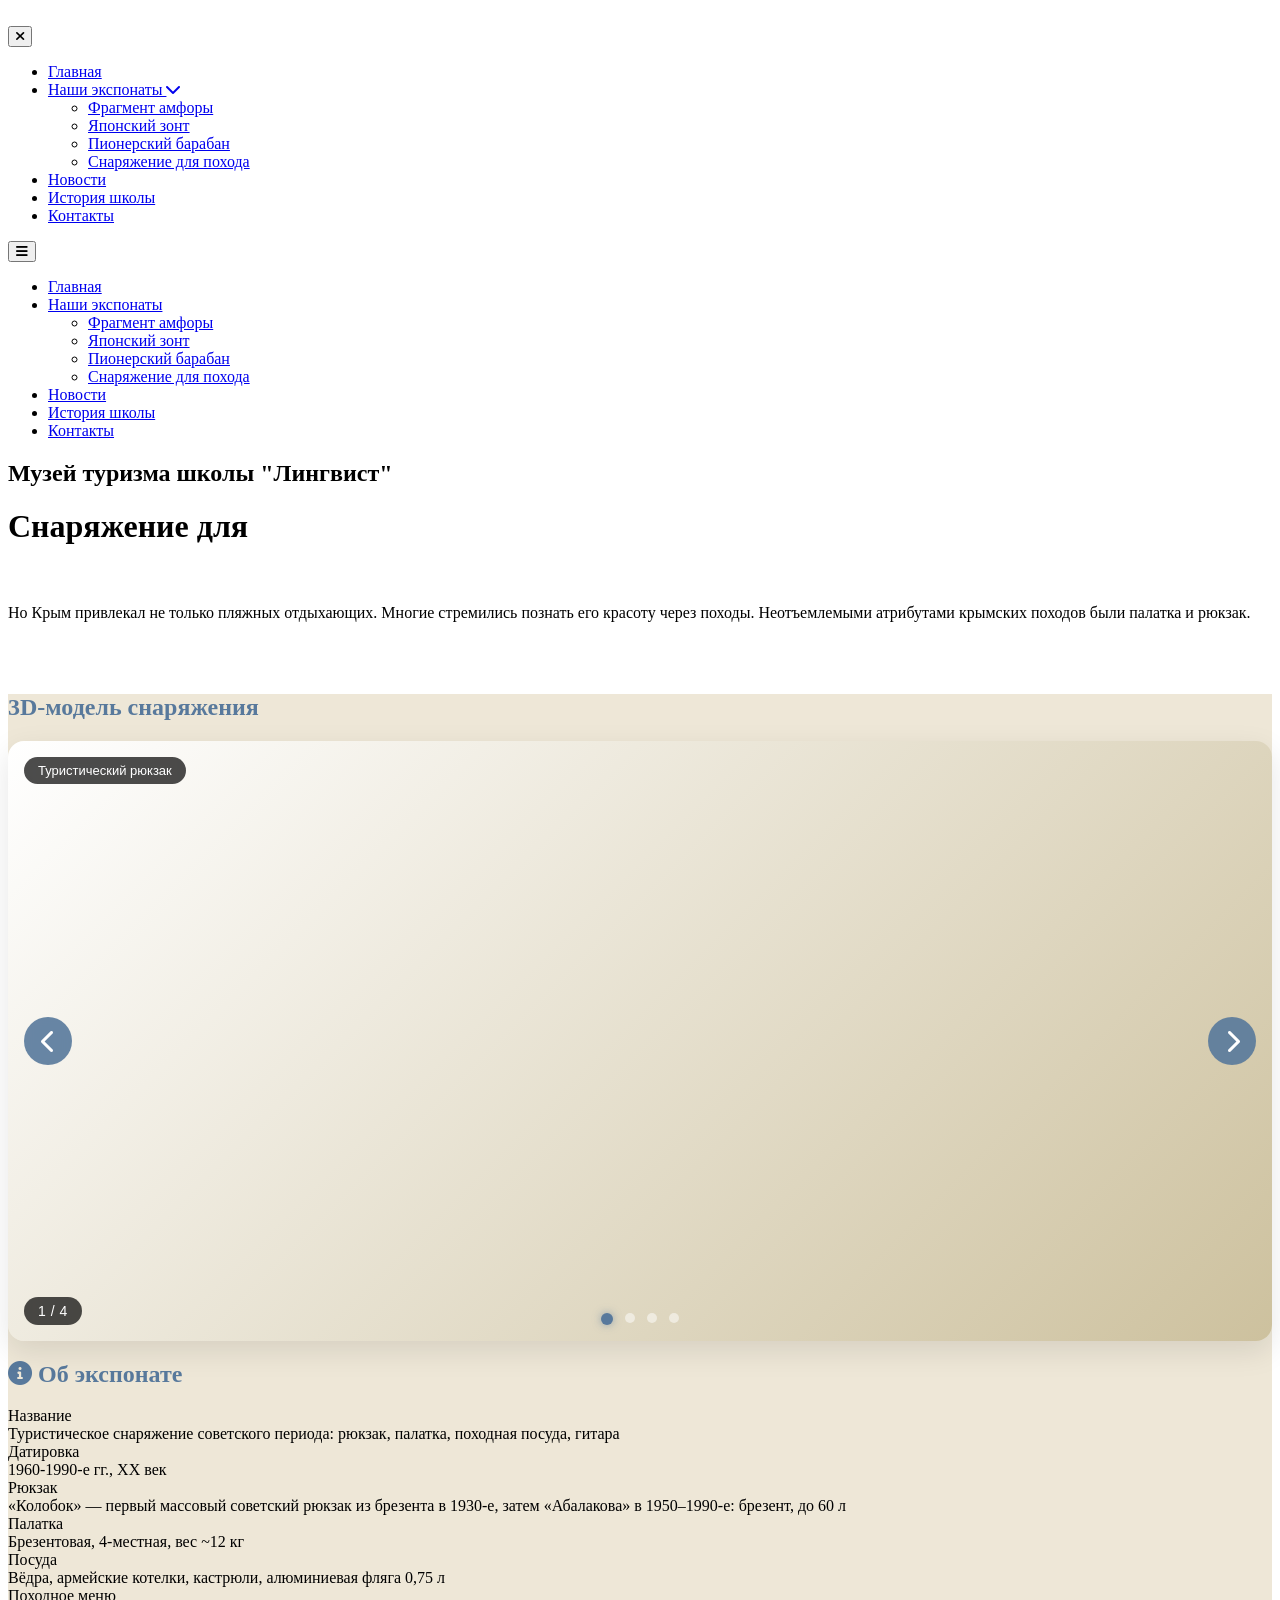
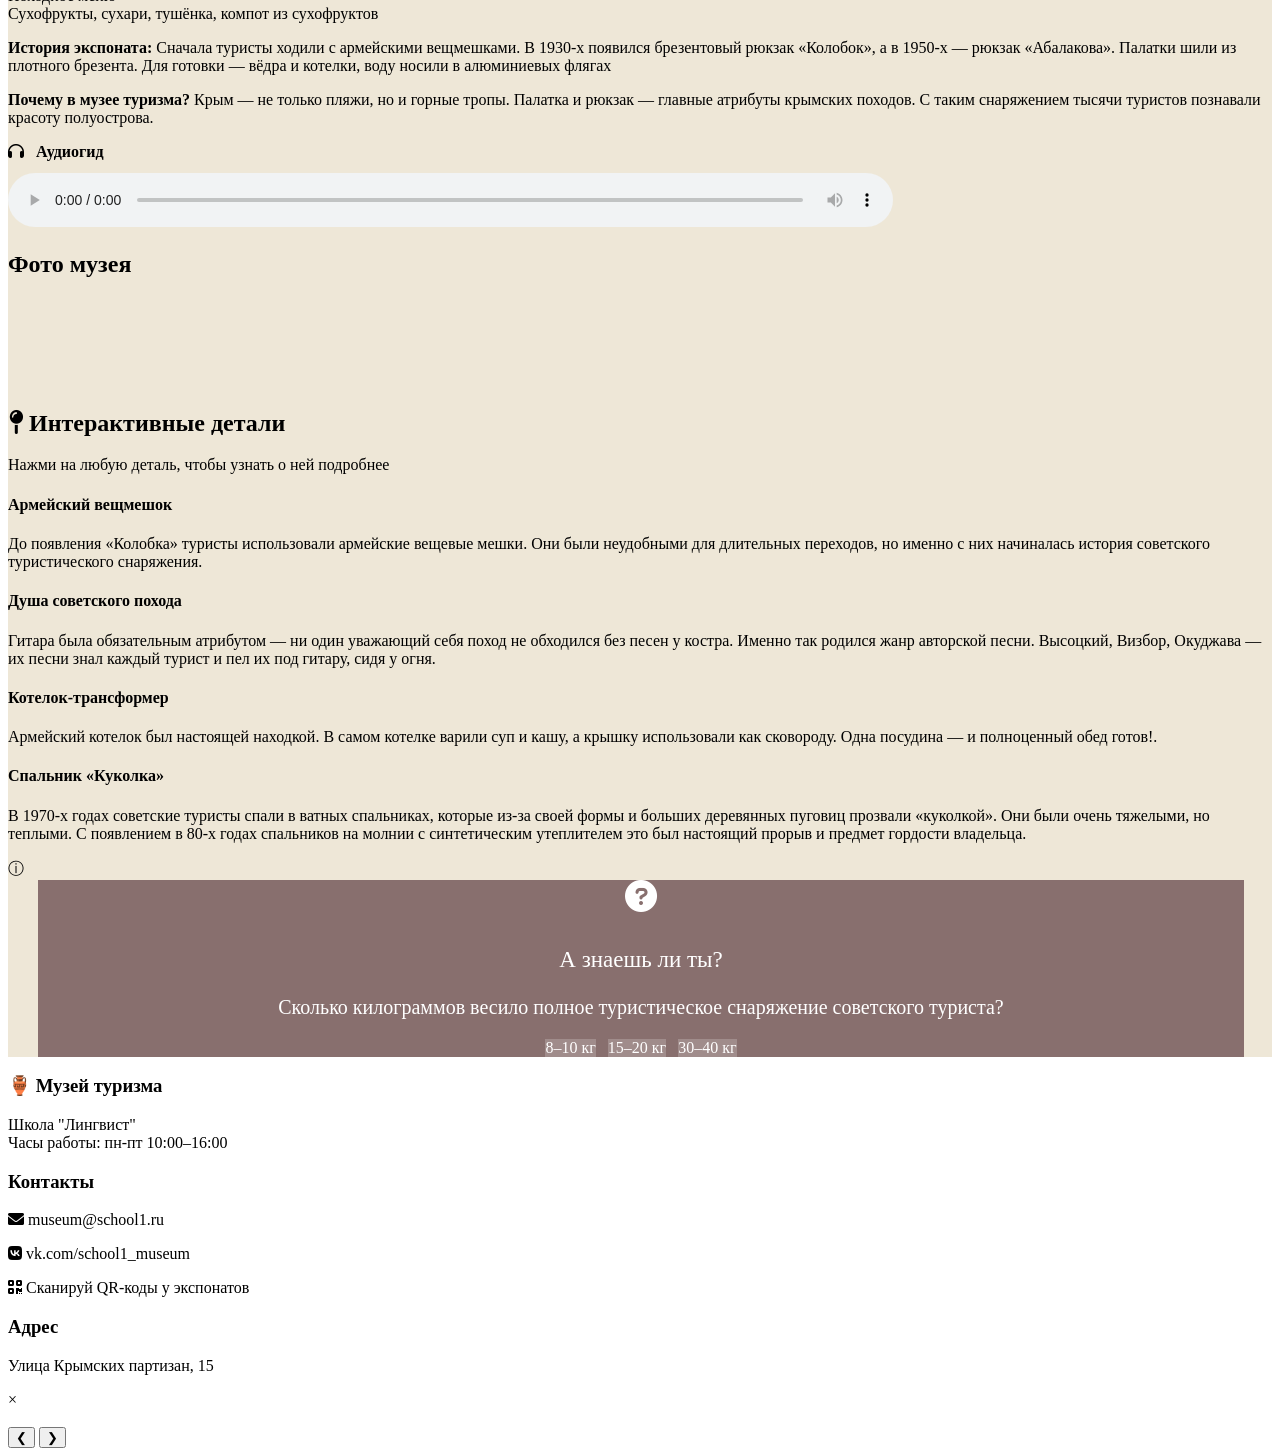
==== backpack.html @ 3758c758 "Add files via upload" ====
<!DOCTYPE html>
<html lang="ru">
<head>
    <script type="importmap">
        {
            "imports": {
                "@google/model-viewer": "https://unpkg.com/@google/model-viewer@latest/dist/model-viewer.js"
            }
        }
    </script>
    <script type="module" src="https://unpkg.com/@google/model-viewer@latest/dist/model-viewer.min.js"></script>
    <meta charset="UTF-8">
    <meta name="viewport" content="width=device-width, initial-scale=1.0">
    <title>Музей туризма</title>
    <!-- Font Awesome для иконок -->
    <link rel="stylesheet" href="https://cdnjs.cloudflare.com/ajax/libs/font-awesome/6.0.0-beta3/css/all.min.css">
    <link rel="stylesheet" href="/css/main.css">
    <link rel="stylesheet" href="/css/navigation.css">
    <link rel="stylesheet" href="/css/hotspot.css">
           <link rel="stylesheet" href="/css/adaptation.css">

    
    <style>
        /* Дополнительные стили для элегантного переключения моделей */
            .model_3D_1 {
                position: relative;
                width: 100vw;        /* вся ширина окна браузера */
                max-width: 100%;     /* не выходит за пределы родителя */
                height: 600px;
                margin-left: calc(-50vw + 50%);  /* центрирование на всю ширину */
                margin-right: calc(-50vw + 50%);
                border-radius: 0;    /* убираем скругление для полной ширины */
                overflow: hidden;
                color:#eee7d7;
                justify-content: center;  /* центрирование по горизонтали */
                align-items: center;  
                box-shadow: 0 10px 30px rgba(0,0,0,0.1);
                background: linear-gradient(135deg, #fff 0%, #cdc19e 100%);
                margin-left: 0;
                border-radius: 16px;
            }

            model-viewer {
                width: 100%;
                height: 100%;
                transition: opacity 0.5s cubic-bezier(0.4, 0, 0.2, 1), transform 0.5s cubic-bezier(0.4, 0, 0.2, 1);
            }

            model-viewer.fade-out {
            opacity: 0;
            transform: scale(0.95);
        }

        /* Кнопки навигации */
        .nav-btn {
            position: absolute;
            top: 50%;
            transform: translateY(-50%);
            width: 48px;
            height: 48px;
            background: rgba(88, 121, 156, 0.9);
            color: white;
            border: none;
            border-radius: 50%;
            cursor: pointer;
            font-size: 24px;
            transition: all 0.3s cubic-bezier(0.4, 0, 0.2, 1);
            z-index: 20;
            backdrop-filter: blur(4px);
            display: flex;
            align-items: center;
            justify-content: center;
        }

        .nav-btn:hover {
            background: #58799c;
            transform: translateY(-50%) scale(1.1);
            box-shadow: 0 4px 15px rgba(0,0,0,0.2);
        }

        .nav-btn:active {
            transform: translateY(-50%) scale(0.95);
        }

        .prev-btn {
            left: 16px;
        }

        .next-btn {
            right: 16px;
        }

        /* Счетчик моделей */
        .model-counter {
            position: absolute;
            bottom: 16px;
            left: 16px;
            background: rgba(0,0,0,0.7);
            backdrop-filter: blur(8px);
            color: white;
            padding: 6px 14px;
            border-radius: 20px;
            font-size: 14px;
            font-family: 'Segoe UI', sans-serif;
            z-index: 20;
            font-weight: 500;
            letter-spacing: 0.5px;
        }

        /* Индикаторы (точки) */
        .model-dots {
            position: absolute;
            bottom: 16px;
            left: 50%;
            transform: translateX(-50%);
            display: flex;
            gap: 12px;
            z-index: 20;
        }

        .dot {
            width: 10px;
            height: 10px;
            border-radius: 50%;
            background: rgba(255,255,255,0.5);
            cursor: pointer;
            transition: all 0.3s cubic-bezier(0.4, 0, 0.2, 1);
        }

        .dot:hover {
            background: rgba(255,255,255,0.8);
            transform: scale(1.2);
        }

        .dot.active {
            background: #58799c;
            width: 12px;
            height: 12px;
            box-shadow: 0 0 8px rgba(88,121,156,0.6);
        }

        /* Название текущей модели */
        .model-name {
            position: absolute;
            top: 16px;
            left: 16px;
            background: rgba(0,0,0,0.7);
            backdrop-filter: blur(8px);
            color: white;
            padding: 6px 14px;
            border-radius: 20px;
            font-size: 13px;
            z-index: 20;
            font-weight: 500;
            font-family: 'Segoe UI', sans-serif;
        }

        /* Анимация пульсации для активной точки */
        @keyframes pulse {
            0%, 100% { opacity: 1; }
            50% { opacity: 0.5; }
        }

        /* Стиль для загрузки модели */
        model-viewer::part(default-progress-bar) {
            background: linear-gradient(90deg, #58799c, #8ba9c9);
            height: 3px;
        }

        /* Адаптивность */
        @media (max-width: 768px) {
            .nav-btn {
                width: 40px;
                height: 40px;
                font-size: 20px;
            }
            
            .model-counter {
                font-size: 11px;
                padding: 4px 10px;
            }
            
            .dot {
                width: 8px;
                height: 8px;
            }
            
            .dot.active {
                width: 10px;
                height: 10px;
            }
        }
    </style>
</head>
<body>
    <!-- Оверлей для затемнения фона -->
    <div class="menu-overlay" id="menuOverlay"></div>

    <!-- Боковое меню -->
    <div class="mobile-menu" id="mobileMenu">
        <div class="mobile-menu-header">
            <div class="mobile-menu-logo">
                <img src="img/logo3.png" alt="">
            </div>
            <button class="mobile-menu-close" id="closeMenuBtn">
                <i class="fas fa-times"></i>
            </button>
        </div>
        <nav class="mobile-nav">
            <ul>
                <li><a href="#">Главная</a></li>
                <li class="active">
                    <a href="#" class="has-dropdown">Наши экспонаты <i class="fas fa-chevron-down"></i></a>
                    <ul class="mobile-dropdown">
                        <li><a href="amphora.html">Фрагмент амфоры</a></li>
                        <li><a href="umbrella.html">Японский зонт</a></li>
                        <li><a href="drum.html">Пионерский барабан</a></li>
                        <li><a href="#1">Снаряжение для похода</a></li>
                    </ul>
                </li>
                <li><a href="#">Новости</a></li>
                <li><a href="#">История школы</a></li>
                <li class="btn"><a href="#">Контакты</a></li>
            </ul>
        </nav>
    </div>

    <div class="wrapper">
        <header class="container">
            <button class="mobile-menu-btn" id="menuBtn">
                <i class="fas fa-bars"></i>
            </button>
            <span class="logo">
                <img src="img/logo3.png" alt="">
            </span>
            <nav>
                <ul>
                    <li><a href="#">Главная</a></li>
                    <li class="active"><a href="#">Наши экспонаты</a>
                        <ul class="dropdown">
                            <li><a href="main.html">Фрагмент амфоры</a></li>
                            <li><a href="umbrella.html">Японский зонт</a></li>
                            <li><a href="drum.html">Пионерский барабан</a></li>
                            <li><a href="#1">Снаряжение для похода</a></li>
                        </ul>
                    </li>
                    <li><a href="#">Новости</a></li>
                    <li><a href="#">История школы</a></li>
                    <li class="btn"><a href="#">Контакты</a></li>
                </ul>
            </nav>
        </header>
        
        <div class="hero">
            <div class="hero--info">
                <h2>Музей туризма школы "Лингвист"</h2>
                <h1>
                    <span class="backpack_title">Снаряжение для</span>
                    <span style="display: block; margin-left: -200px;">похода</span>
                </h1>
                <p>Но Крым привлекал не только пляжных отдыхающих. Многие стремились познать его красоту через походы. Неотъемлемыми атрибутами крымских походов были палатка и рюкзак.</p>
            </div>
            <img src="img/backpack.jpg" alt="" class="backpack">
                <div class="image-wrapper2">
                    <img src="img/backpack.jpg" alt="" class="backpack1">
                </div>
        </div>

        <section class="description" style="background-color: #eee7d7;">
            <div class="container">
                <h2 style="color: #58799c;"><a>3D-модель снаряжения</a></h2>
                
                <!-- ДВЕ КОЛОНКИ РЯДОМ -->
                <div class="model-and-info">
                    <!-- Левая колонка: 3D модель с переключением -->
                    <div class="model_3D_1">
                        <!-- Название текущей модели -->
                        <div class="model-name" id="modelName">
                             Туристический рюкзак
                        </div>
                        
                        <!-- Кнопки навигации -->
                        <button class="nav-btn prev-btn" id="prevBtn">
                            <i class="fas fa-chevron-left"></i>
                        </button>
                        <button class="nav-btn next-btn" id="nextBtn">
                            <i class="fas fa-chevron-right"></i>
                        </button>
                        
                        <!-- Счетчик моделей -->
                        <div class="model-counter">
                            <span id="currentModel">1</span> / <span id="totalModels">3</span>
                        </div>
                        
                        <!-- Индикаторы (точки) -->
                        <div class="model-dots" id="modelDots"></div>
                        
                        <!-- 3D Viewer -->
                        <model-viewer 
                            id="model-viewer"
                            src="3d-models/backpack.glb"
                            auto-rotate
                            auto-rotate-delay="0"
                            rotation-per-second="15deg"
                            camera-controls
                            touch-action="pan-y"
                            interaction-prompt="auto"
                            exposure="1"
                            shadow-intensity="0.5">
                            <div class="progress-bar hide" slot="progress-bar">
                                <div class="update-bar"></div>
                            </div>
                        </model-viewer>
                    </div>
                    
                        <div class="right-column_backpack">
                        <h2 style="color: #58799c;"><a><i class="fas fa-info-circle"></i>  Об экспонате</a></h2>
                        <div class="info-card">
                            <div class="info-row">
                                <div class="info-label">Название</div>
                                <div class="info-value">Туристическое снаряжение советского периода: рюкзак, палатка, походная посуда, гитара</div>
                            </div>
                            <div class="info-row">
                                <div class="info-label">Датировка</div>
                                <div class="info-value">1960-1990-е гг., XX век</div>
                            </div>
                            <div class="info-row">
                                <div class="info-label">Рюкзак</div>
                                <div class="info-value">«Колобок» — первый массовый советский рюкзак из брезента в 1930-е, затем «Абалакова» в 1950–1990-е: брезент, до 60 л</div>
                            </div>
                            <div class="info-row">
                                <div class="info-label">Палатка</div>
                                <div class="info-value">Брезентовая, 4-местная, вес ~12 кг</div>
                            </div>
                            <div class="info-row">
                                <div class="info-label">Посуда</div>
                                <div class="info-value">Вёдра, армейские котелки, кастрюли, алюминиевая фляга 0,75 л</div>
                            </div>
                            <div class="info-row">
                                <div class="info-label">Походное меню</div>
                                <div class="info-value">Сухофрукты, сухари, тушёнка, компот из сухофруктов</div>
                            </div>
                            <div class="description-text">
                                <p><strong>История экспоната:</strong> Сначала туристы ходили с армейскими вещмешками. В 1930-х появился брезентовый рюкзак «Колобок», а в 1950-х — рюкзак «Абалакова». Палатки шили из плотного брезента. Для готовки — вёдра и котелки, воду носили в алюминиевых флягах</p>
                                <p style="margin-top: 12px;"><strong>Почему в музее туризма?</strong> Крым — не только пляжи, но и горные тропы. Палатка и рюкзак — главные атрибуты крымских походов. С таким снаряжением тысячи туристов познавали красоту полуострова.</p>
                            </div>
                            <div class="audio-player">
                                <div style="margin-bottom: 12px;">
                                    <i class="fas fa-headphones" style="margin-right: 8px;"></i>
                                    <strong>Аудиогид</strong>
                                </div>
                                <audio controls style="width: 70%;">
                                    <source src="audio/backpack.mp3" type="audio/mpeg">
                                </audio>
                            </div>
                        </div>
                    </div>
                </div>

                <!-- Блок фотографий внизу -->
                <div class="photos">
                    <h2>Фото музея</h2>
                    <div class="exhibits-grid">
                        <div class="exhibit-card">
                            <img src="img/backpack1.jpg" alt="">
                            <h3></h3>
                            <p></p>
                        </div>
                        <div class="exhibit-card">
                            <img src="img/backpack2.jpg" alt="">
                            <h3></h3>
                            <p></p>
                        </div>
                        <div class="exhibit-card">
                            <img src="img/backpack3.jpg" alt="">
                            <h3></h3>
                            <p></p>
                        </div>
                    </div>
                </div>
            </div>

            <div class="hotspots"> 
                <h2> <a><i class="fas fa-map-pin"></i>  Интерактивные детали</a></h2>
            </div>
            <div class="hotspots-section">
                <p>Нажми на любую деталь, чтобы узнать о ней подробнее</p>
                <div class="hotspots-grid" id="hotspotsGrid">
                    <div class="hotspot-card" data-detail="body">
                        <h4>Армейский вещмешок</h4>
                        <p>До появления «Колобка» туристы использовали армейские вещевые мешки. Они были неудобными для длительных переходов, но именно с них начиналась история советского туристического снаряжения.</p>
                    </div>
                    <div class="hotspot-card" data-detail="handles">
                        <h4>Душа советского похода</h4>
                        <p>Гитара была обязательным атрибутом — ни один уважающий себя поход не обходился без песен у костра. Именно так родился жанр авторской песни. Высоцкий, Визбор, Окуджава — их песни знал каждый турист и пел их под гитару, сидя у огня.</p>
                    </div>
                    <div class="hotspot-card" data-detail="neck">
                        <h4>Котелок-трансформер</h4>
                        <p>Армейский котелок был настоящей находкой. В самом котелке варили суп и кашу, а крышку использовали как сковороду. Одна посудина — и полноценный обед готов!.</p>
                    </div>
                    <div class="hotspot-card" data-detail="bottom">
                        <h4>Спальник «Куколка»</h4>
                        <p>В 1970-х годах советские туристы спали в ватных спальниках, которые из-за своей формы и больших деревянных пуговиц прозвали «куколкой». Они были очень тяжелыми, но теплыми. С появлением в 80-х годах спальников на молнии с синтетическим утеплителем это был настоящий прорыв и предмет гордости владельца.</p>
                    </div>
                </div>
                <div id="hotspotDetail">
                    <span class="info-icon">ⓘ</span>
                </div>
            </div>

            <div class="info-card" style="text-align: center; background: #886F6E; color: white; margin-left: 30px; margin-right: 28px;">
                <i class="fas fa-question-circle" style="font-size: 32px; margin-bottom: 12px;"></i>
                <h3 style="color: white; font-family: 'SC Jurere'; font-size: 23px; font-weight: 100;">А знаешь ли ты?</h3>
                <p style="font-family: 'Times New Roman', Times, serif; font-size: 20px; font-weight: 100; margin-top: 8px;">Сколько килограммов весило полное туристическое снаряжение советского туриста?</p>
                <div style="display: flex; gap: 12px; justify-content: center; margin-top: 16px; flex-wrap: wrap;">
                    <span class="tag" style="background: rgba(255,255,255,0.2); cursor: pointer;" onclick="alert('Попробуй еще раз! Слишком мало для палатки, рюкзака и еды.')">8–10 кг</span>
                    <span class="tag" style="background: rgba(255,255,255,0.2); cursor: pointer;" onclick="alert('🎉 Правильно! Полная выкладка советского туриста весила 15–20 кг! Сюда входила брезентовая палатка, рюкзак «Абалакова», спальник, котелок, фляга и запас еды на несколько дней.')">15–20 кг</span>
                    <span class="tag" style="background: rgba(255,255,255,0.2); cursor: pointer;" onclick="alert('Перебор! Советские туристы не носили с собой такие тяжести.')">30–40 кг</span>
                </div>
            </div>
        </section>
    </div>
            
    <!-- Футер -->
    <footer class="footer">
        <div class="container">
            <div>
                <h3>🏺 Музей туризма</h3>
                <p>Школа "Лингвист"<br>Часы работы: пн-пт 10:00–16:00</p>
            </div>
            <div>
                <h3>Контакты</h3>
                <p><i class="fas fa-envelope"></i> museum@school1.ru</p>
                <p><i class="fab fa-vk"></i> vk.com/school1_museum</p>
                <p><i class="fas fa-qrcode"></i> Сканируй QR-коды у экспонатов</p>
            </div>
            <div>
                <h3>Адрес</h3>
                <p>Улица Крымских партизан, 15</p>
            </div>
        </div>
    </footer>

    <!-- Скрипты -->
<script>
    // ========== 3D МОДЕЛИ С ПЕРЕКЛЮЧЕНИЕМ ==========
    
    // Список моделей с информацией для каждой
    const models = [
        { 
            src: "3d-models/backpack.glb", 
            name: "Туристический рюкзак",
        },
        { 
            src: "3d-models/tent.glb", 
            name: "Палатка туристическая",
            
        },
        { 
            src: "3d-models/cauldron.glb", 
            name: "Походный котелок",
        },
        { 
            src: "3d-models/guitar.glb", 
            name: "Гитара ",
        }
    ];
    
    let currentIndex = 0;
    const modelViewer = document.getElementById('model-viewer');
    const prevModelBtn = document.getElementById('prevBtn');
    const nextModelBtn = document.getElementById('nextBtn');
    const currentModelSpan = document.getElementById('currentModel');
    const totalModelsSpan = document.getElementById('totalModels');
    const modelDots = document.getElementById('modelDots');
    const modelNameSpan = document.getElementById('modelName');
    
    // Устанавливаем общее количество моделей
    if (totalModelsSpan) {
        totalModelsSpan.textContent = models.length;
    }
    
    // Создаем индикаторы (точки)
    function createDots() {
        if (!modelDots) return;
        modelDots.innerHTML = '';
        models.forEach((model, index) => {
            const dot = document.createElement('div');
            dot.classList.add('dot');
            if (index === currentIndex) dot.classList.add('active');
            dot.addEventListener('click', () => switchToModel(index));
            modelDots.appendChild(dot);
        });
    }
    
    // Обновление информации в правой колонке
    function updateInfo(model) {
        const infoName = document.getElementById('infoName');
        const infoDate = document.getElementById('infoDate');
        const infoMaterial = document.getElementById('infoMaterial');
        const infoFeatures = document.getElementById('infoFeatures');
        const infoDonor = document.getElementById('infoDonor');
        const infoDescription = document.getElementById('infoDescription');
        
        if (infoName) infoName.innerHTML = model.infoName;
        if (infoDate) infoDate.innerHTML = model.infoDate;
        if (infoMaterial) infoMaterial.innerHTML = model.infoMaterial;
        if (infoFeatures) infoFeatures.innerHTML = model.infoFeatures;
        if (infoDonor) infoDonor.innerHTML = model.infoDonor;
        if (infoDescription) {
            infoDescription.innerHTML = `
                <p><strong>История экспоната:</strong> ${model.infoDescription}</p>
                <p style="margin-top: 12px;"><strong>Почему в музее туризма?</strong> Этот предмет — важная часть истории туризма, показывающая, как развивалась туристическая культура.</p>
            `;
        }
    }
    
    // Переключение на конкретную модель с плавной анимацией
    function switchToModel(index) {
        if (index < 0) index = 0;
        if (index >= models.length) index = models.length - 1;
        if (currentIndex === index) return;
        
        currentIndex = index;
        const model = models[currentIndex];
        
        if (modelViewer) {
            modelViewer.classList.add('fade-out');
        }
        
        setTimeout(() => {
            if (modelViewer) {
                modelViewer.src = model.src;
            }
            if (modelNameSpan) {
                modelNameSpan.innerHTML = model.name;
            }
            updateInfo(model);
            if (currentModelSpan) {
                currentModelSpan.textContent = currentIndex + 1;
            }
            document.querySelectorAll('.dot').forEach((dot, i) => {
                if (i === currentIndex) {
                    dot.classList.add('active');
                } else {
                    dot.classList.remove('active');
                }
            });
            setTimeout(() => {
                if (modelViewer) {
                    modelViewer.classList.remove('fade-out');
                }
            }, 50);
        }, 300);
    }
    
    function nextModel() {
        const newIndex = currentIndex + 1;
        if (newIndex < models.length) {
            switchToModel(newIndex);
        } else {
            switchToModel(0);
        }
    }
    
    function prevModel() {
        const newIndex = currentIndex - 1;
        if (newIndex >= 0) {
            switchToModel(newIndex);
        } else {
            switchToModel(models.length - 1);
        }
    }
    
    if (prevModelBtn) {
        prevModelBtn.addEventListener('click', prevModel);
    }
    if (nextModelBtn) {
        nextModelBtn.addEventListener('click', nextModel);
    }
    
    document.addEventListener('keydown', (e) => {
        if (e.key === 'ArrowLeft') {
            prevModel();
            e.preventDefault();
        } else if (e.key === 'ArrowRight') {
            nextModel();
            e.preventDefault();
        }
    });
    
    let touchStartX = 0;
    let touchEndX = 0;
    
    if (modelViewer) {
        modelViewer.addEventListener('touchstart', (e) => {
            touchStartX = e.changedTouches[0].screenX;
        });
        modelViewer.addEventListener('touchend', (e) => {
            touchEndX = e.changedTouches[0].screenX;
            const swipeDistance = touchEndX - touchStartX;
            if (Math.abs(swipeDistance) > 50) {
                if (swipeDistance > 0) {
                    prevModel();
                } else {
                    nextModel();
                }
            }
        });
    }
    
    createDots();
    switchToModel(0);
    
    let autoRotateTimeout;
    if (modelViewer) {
        modelViewer.addEventListener('mouseenter', () => {
            modelViewer.autoRotate = false;
        });
        modelViewer.addEventListener('mouseleave', () => {
            autoRotateTimeout = setTimeout(() => {
                modelViewer.autoRotate = true;
            }, 1000);
        });
    }
    
    // ========== ГАЛЕРЕЯ ФОТО (ОДИН РАЗ!) ==========
    // Проверяем, не создано ли уже модальное окно
    if (!document.querySelector('.modal')) {
        const modal = document.createElement('div');
        modal.className = 'modal';
        modal.innerHTML = `
            <span class="close-modal">&times;</span>
            <div class="modal-content">
                <img class="modal-img" id="modalImg" src="" alt="">
            </div>
            <div class="modal-nav">
                <button class="modal-nav-btn gallery-prev">❮</button>
                <button class="modal-nav-btn gallery-next">❯</button>
            </div>
        `;
        document.body.appendChild(modal);

        const modalImg = document.getElementById('modalImg');
        const closeModal = document.querySelector('.close-modal');
        const galleryPrevBtn = document.querySelector('.gallery-prev');
        const galleryNextBtn = document.querySelector('.gallery-next');

        let currentPhotoIndex = 0;
        const photos = document.querySelectorAll('.exhibit-card img');
        const photoArray = Array.from(photos).map(img => img.src);

        if (photos.length > 0) {
            photos.forEach((photo, index) => {
                photo.addEventListener('click', (e) => {
                    e.stopPropagation();
                    currentPhotoIndex = index;
                    modal.style.display = 'block';
                    if (modalImg) modalImg.src = photoArray[currentPhotoIndex];
                    document.body.style.overflow = 'hidden';
                });
            });
        }

        function closeModalFunc() {
            modal.style.display = 'none';
            document.body.style.overflow = '';
        }

        if (closeModal) {
            closeModal.addEventListener('click', closeModalFunc);
        }
        
        modal.addEventListener('click', (e) => {
            if (e.target === modal) closeModalFunc();
        });

        function showPrevPhoto() {
            if (photoArray.length > 0) {
                currentPhotoIndex = (currentPhotoIndex - 1 + photoArray.length) % photoArray.length;
                if (modalImg) modalImg.src = photoArray[currentPhotoIndex];
            }
        }

        function showNextPhoto() {
            if (photoArray.length > 0) {
                currentPhotoIndex = (currentPhotoIndex + 1) % photoArray.length;
                if (modalImg) modalImg.src = photoArray[currentPhotoIndex];
            }
        }

        if (galleryPrevBtn) {
            galleryPrevBtn.addEventListener('click', showPrevPhoto);
        }
        if (galleryNextBtn) {
            galleryNextBtn.addEventListener('click', showNextPhoto);
        }

        document.addEventListener('keydown', (e) => {
            if (modal.style.display === 'block') {
                if (e.key === 'Escape') closeModalFunc();
                if (e.key === 'ArrowLeft') showPrevPhoto();
                if (e.key === 'ArrowRight') showNextPhoto();
            }
        });
    }
    
    // ========== МОБИЛЬНОЕ МЕНЮ ==========
    const menuBtn = document.getElementById('menuBtn');
    const mobileMenu = document.getElementById('mobileMenu');
    const menuOverlay = document.getElementById('menuOverlay');
    const closeMenuBtn = document.getElementById('closeMenuBtn');
    
    function openMenu() {
        if (mobileMenu) mobileMenu.classList.add('open');
        if (menuOverlay) menuOverlay.classList.add('active');
        document.body.style.overflow = 'hidden';
    }
    
    function closeMenu() {
        if (mobileMenu) mobileMenu.classList.remove('open');
        if (menuOverlay) menuOverlay.classList.remove('active');
        document.body.style.overflow = '';
    }
    
    if (menuBtn) {
        menuBtn.addEventListener('click', openMenu);
    }
    if (closeMenuBtn) {
        closeMenuBtn.addEventListener('click', closeMenu);
    }
    if (menuOverlay) {
        menuOverlay.addEventListener('click', closeMenu);
    }
    
    document.addEventListener('keydown', function(e) {
        if (e.key === 'Escape' && mobileMenu && mobileMenu.classList.contains('open')) {
            closeMenu();
        }
    });
    
    const dropdownToggle = document.querySelector('.has-dropdown');
    const mobileDropdown = document.querySelector('.mobile-dropdown');
    
    if (dropdownToggle && mobileDropdown) {
        dropdownToggle.addEventListener('click', function(e) {
            e.preventDefault();
            mobileDropdown.classList.toggle('open');
            const icon = this.querySelector('i');
            if (icon) {
                icon.style.transform = mobileDropdown.classList.contains('open') ? 'rotate(180deg)' : 'rotate(0)';
            }
        });
    }
    
    // ========== ИНТЕРАКТИВНЫЕ ТОЧКИ (HOTSPOTS) ==========
    const hotspots = document.querySelectorAll('.hotspot-card');
    const detailDiv = document.getElementById('hotspotDetail');
    
    if (hotspots.length > 0 && detailDiv) {
        hotspots.forEach(hotspot => {
            hotspot.addEventListener('click', function() {
                hotspots.forEach(h => h.classList.remove('active'));
                this.classList.add('active');
                const title = this.querySelector('h4').innerText;
                const description = this.querySelector('p').innerHTML;
                detailDiv.style.display = 'block';
                detailDiv.innerHTML = `
                    <strong><i class="fas fa-info-circle"></i> ${title}</strong>
                    <p style="margin-top: 8px;">${description}</p>
                `;
            });
        });
    }
</script>
</body>
</html>
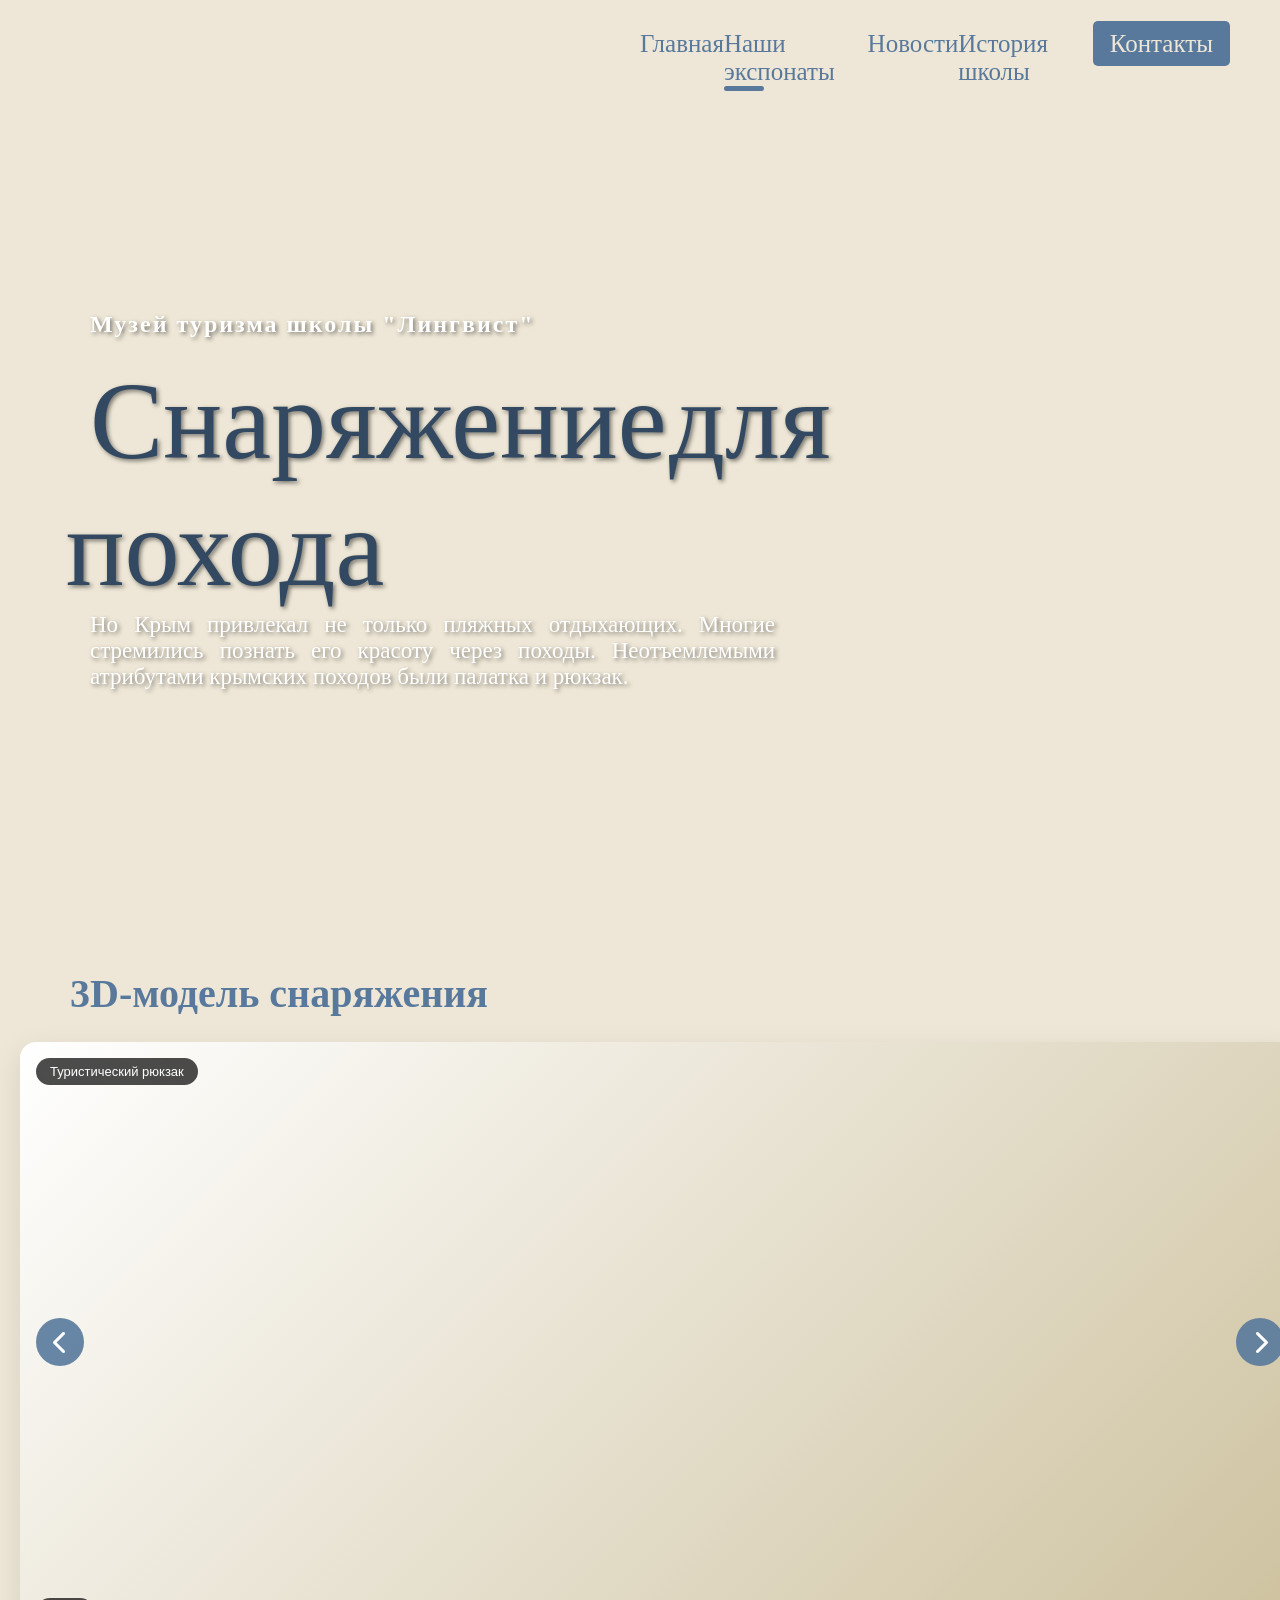
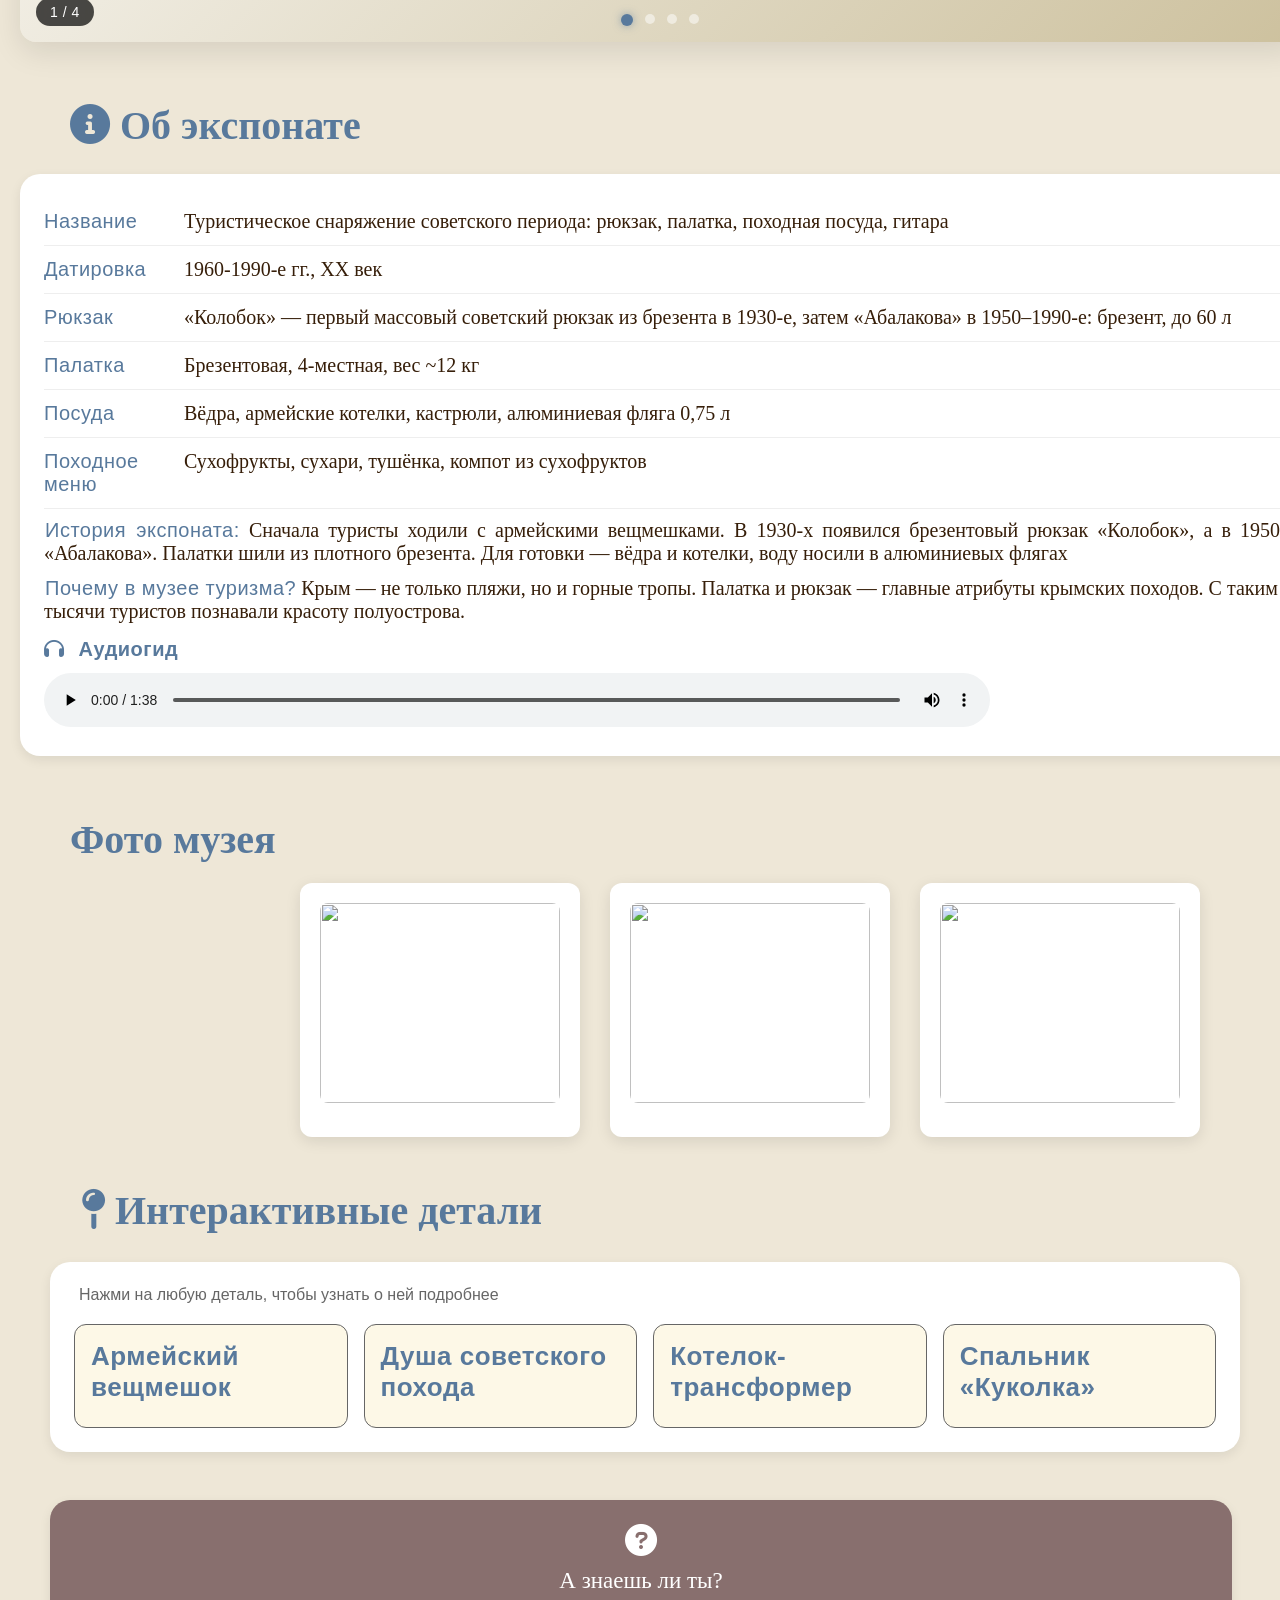
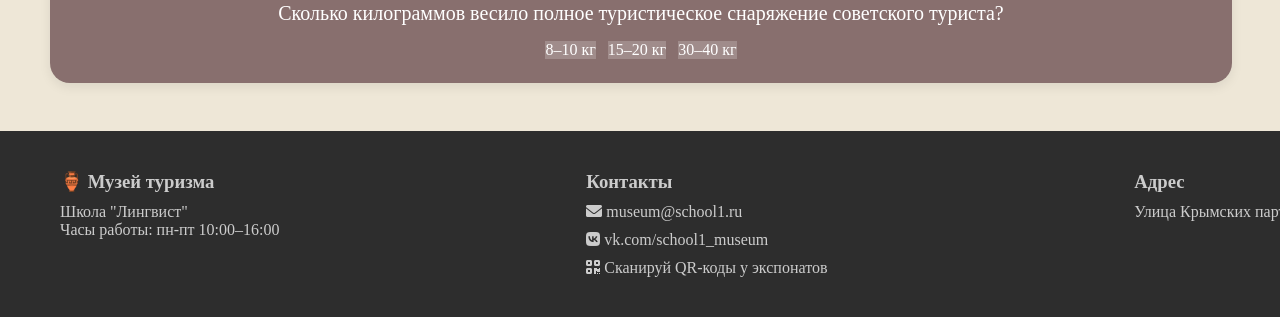
==== commit 41b85203: "Update backpack.html" ====
--- a/backpack.html
+++ b/backpack.html
@@ -238,7 +238,7 @@
                     <li><a href="#">Главная</a></li>
                     <li class="active"><a href="#">Наши экспонаты</a>
                         <ul class="dropdown">
-                            <li><a href="main.html">Фрагмент амфоры</a></li>
+                            <li><a href="index.html">Фрагмент амфоры</a></li>
                             <li><a href="umbrella.html">Японский зонт</a></li>
                             <li><a href="drum.html">Пионерский барабан</a></li>
                             <li><a href="#1">Снаряжение для похода</a></li>
@@ -774,4 +774,4 @@
     }
 </script>
 </body>
-</html>+</html>
--- a/css/main.css
+++ b/css/main.css
@@ -0,0 +1,458 @@
+@font-face{
+    font-family: 'SC Jurere';      
+    src: url('fonts/SC Jurere.ttf') format('truetype');
+    font-weight: normal;              
+    font-style: normal;               
+}
+
+@import url('https://fonts.googleapis.com/css2?family=Franklin+Gothic+Medium&display=swap');
+@import url('https://fonts.googleapis.com/css2?family=Anton&display=swap');
+
+
+* {
+    margin: 0;
+    padding: 0;
+    box-sizing: border-box;
+}
+
+body {
+      margin: 0;
+    padding: 0;
+    background-color: #eee7d7; /* цвет фона для пустых областей */
+    font-family: Georgia, 'Times New Roman', Times, serif;
+    font-weight: 400;
+    color: white;
+    min-height: 100vh;
+}
+
+.wrapper{
+    margin: 0;
+    padding: 0;
+    background-color: #eee7d7; /* цвет фона для пустых областей */
+
+}
+
+.container {
+    padding: 0;
+    width: 1400px;
+    margin: 0 auto; 
+}
+
+.hero {
+    min-height: 100vh;
+    background-image: url('img/back.jpg');
+    background-repeat: no-repeat;
+    background-size: contain;  /*или cover  */
+    background-position: center;
+    display: flex;
+    align-items: center;
+    margin: 0;
+    padding: 0;
+    margin-top: 50px;
+}
+
+img {
+    max-width: 100%;
+    
+}
+.amphora {
+    max-width: 100%;
+    position: relative;
+    left: -60px;  /* отрицательное значение = влево */
+}
+.amphora1, 
+.drum1,
+.umbrella,
+.backpack {
+    max-width: 100%;
+}
+.drum {
+    max-width: 100%;
+    position: relative;
+    left: 30px;  /* отрицательное значение = влево */
+}
+
+.backpack{
+    max-width: 100%;
+    position: relative;
+   left: 40px;  
+}
+
+.umbrella{
+    max-width: 100%;
+    position: relative;
+    left: 30px;  /* отрицательное значение = влево */
+}
+
+.hero--info {
+    width: 530px;
+    padding: 0 20px; /* Добавляем отступы по бокам для мобильных устройств */
+    margin-left: 50px; /* Отступ слева для контента */
+    text-shadow: 2px 2px 4px rgba(0, 0, 0, 0.5);
+
+}
+.hero--info h1{
+    font-family: 'SC Jurere', Georgia, 'Times New Roman', Times, serif;
+    color:#324961;
+    font-weight: 100;
+    font-size: 110px;
+    justify-content: center;  /* Добавьте — центрирует по горизонтали */
+    text-align: center; 
+    word-spacing: -25px;
+     white-space: nowrap; 
+     margin-left: 20px;
+    
+}
+.hero--info h2{
+   font-family: 'Franklin Gothic Medium', 'Times New Roman', Times, serif;
+   margin-bottom: 20px; 
+   letter-spacing: 2px; 
+   margin-left: 20px;
+}
+
+.hero--info p{
+    font-family: Impact,'Anton',;
+    font-weight: 50;
+    font-size: 23px;
+    margin-left: 20px;
+    color:#fff;
+    margin-right: -215px;
+    text-align: justify;
+   
+}
+.hero--info p br{
+   margin-left: -120px; 
+   
+}
+
+header.container {
+    position: absolute;
+    top: 0;
+    left: 0;
+    width: 100%;
+    padding: 0px 50px;  /* было 20px или 30px, уменьшили верхний отступ */
+    z-index: 100;
+}
+
+.logo img {
+    max-height: 160px; 
+    width: auto;       
+    display: block;    
+    margin-top: -20px;
+    margin-left: -10px;
+}
+
+.logo {
+    display: inline-block; 
+    margin-top: -10px;
+}
+
+
+/* Контейнер, который объединяет модель и другие экспонаты */
+.description {
+    margin-top: -50px; 
+    width: 100%;
+    padding: 0 20px; /* Добавляем отступы по бокам для мобильных устройств */
+     /* Тянет контейнер вверх */
+}
+
+/* 3D модель - занимает 50% ширины */
+.description .model_3D {
+    margin-left: 10px;
+    flex: 1;
+    width: 80%;
+    overflow: hidden;
+    border-radius: 16px;
+    margin-top: 15px;
+}
+.description h2 {
+    margin-top: 60px;
+    margin-bottom: 10px;
+    /*padding-top: 200px;*/
+    margin-left: 60px;
+    font-family: 'SC Jurere', Georgia, 'Times New Roman', Times, serif;
+    font-size: 40px;
+}
+.description h2 a{
+    display: inline-block;
+    margin-top: 10px;
+    margin-bottom: 15px;
+    /*padding-top: 200px;*/
+    margin-left: -10px;
+
+}
+
+.right-column_backpack h2 a{
+    display: inline-block;
+    margin-top: -20px;
+    margin-bottom: 15px;
+    /*padding-top: 200px;*/
+
+}
+.photos {
+    width: 100%;
+    background-image: url('img/back copy.jpg');
+    background-position: top 30px center;  /* Сдвигаем вниз на 30px */
+    background-repeat: no-repeat;
+    padding: 0;
+    margin: 0;
+    
+}
+.photos h2{
+    margin-left: 50px;
+    color:#58799c;
+    font-family: 'SC Jurere', Georgia, 'Times New Roman', Times, serif;
+    font-size: 40px;
+    margin-bottom: 20px;
+    
+}
+/* Сетка для карточек экспонатов */
+
+
+.exhibits-grid {
+    margin-left: 60px;
+    display: flex;
+    gap: 30px;
+    justify-content: center;
+    flex-wrap: wrap;
+    margin-top: 20px;
+    margin-bottom: 20px;
+
+}
+
+
+/* Карточка экспоната */
+.exhibit-card {
+    background: white;
+    border-radius: 12px;
+    padding: 15px;
+    text-align: center;
+    box-shadow: 0 2px 8px rgba(0,0,0,0.1);
+}
+
+.exhibit-card img {
+    width: 100%;
+    height: 150px;
+    object-fit: cover;
+    border-radius: 8px;
+}
+
+.exhibit-card h3 {
+    margin: 10px 0 5px;
+    font-size: 16px;
+}
+
+.exhibit-card p {
+    color: #666;
+    font-size: 14px;
+}
+
+
+
+
+
+
+
+
+
+
+
+
+
+/* ===== БЛОК ОПИСАНИЯ ===== */
+
+
+.description-grid {
+    display: flex;
+    gap: 40px;
+    align-items: flex-start;
+}
+
+.description-text {
+    flex: 1;
+}
+
+.description-text ul {
+    padding-left: 20px;
+}
+
+.description-image {
+    flex: 1;
+}
+
+.description-image img {
+    width: 100%;
+    border-radius: 12px;
+}
+
+.model-and-info {
+    display: flex;
+    align-items: stretch;  /* Меняем с flex-start на stretch */
+    flex-wrap: wrap;
+}
+
+/* Левая колонка (3D модель) */
+.model-and-info .model_3D {
+    flex: 1;
+    /*min-width: 300px;*/
+    display: flex;
+    flex-direction: column;
+}
+
+/* Убираем лишние отступы у модели */
+.model-and-info .model_3D model-viewer {
+    width: 80%;
+    display: block;
+    border-radius: 16px;  /* Добавьте сюда */
+    height: 700px !important; 
+}
+
+/* Правая колонка */
+.right-column {
+    flex: 1;
+    min-width: 300px;
+    display: flex;
+    flex-direction: column;
+    padding-bottom: -20px;
+    margin-left: -100px;
+
+}
+right-column_backpack{
+    flex: 1;
+    width:50px;
+    min-width: 300px;
+    display: flex;
+    flex-direction: column;
+    padding-bottom: -20px;
+    margin-left: -100px;
+}
+
+
+/* Заголовок в правой колонке - прижимаем к верху */
+.right-column h2 {
+    margin: -53px 0 20px 30px;  /* Убираем верхний отступ */
+    padding: 0;
+    font-family: 'SC Jurere', Georgia, 'Times New Roman', Times, serif;
+    font-size: 40px;
+    color: #58799c;
+}
+
+/* Карточка в правой колонке */
+.info-card {
+    flex: 1;
+    background: white;
+    border-radius: 20px;
+    padding: 24px;
+    box-shadow: 0 4px 12px rgba(0,0,0,0.08);
+}
+
+.info-row {
+    display: flex;
+    padding: 12px 0;
+    border-bottom: 1px solid #eee;
+}
+
+.info-label {
+    width: 100px;
+    font-weight: 600;
+    color: #58799c;
+    font-family: Impact,'Anton', 'Franklin Gothic Medium', 'Arial Narrow', Arial, sans-serif;
+    font-size: 20px;
+    font-weight: 200;
+    letter-spacing: 0.5px;
+}
+
+.description-text{
+     margin-top: 10px;
+     text-align: justify;
+
+}
+.description-text p strong{
+    width: 100px;
+    font-weight: 600;
+    color: #58799c;
+    font-family: Impact,'Anton', 'Franklin Gothic Medium', 'Arial Narrow', Arial, sans-serif;
+    font-size: 20px;
+    font-weight: 200;
+    letter-spacing: 0.5px;
+    margin-left: 1px;
+}
+
+.description-text p{
+    flex: 1;
+    color: #361E09;
+    font-family: 'Franklin Gothic Medium';
+    font-size: 20px;
+}
+
+.audio-player{
+    margin-top: 15px;
+    color:#58799c;
+    font-family: Impact, 'Anton', 'Franklin Gothic Medium', 'Arial Narrow', Arial, sans-serif;
+    font-size: 20px;
+    font-weight: 200;
+    letter-spacing: 0.5px;
+}
+
+.info-value {
+    flex: 1;
+    color: #361E09;
+    font-family: 'Franklin Gothic Medium';
+    font-size: 20px;
+    margin-left: 40px;
+}
+/* Чтобы model-viewer растягивался на всю ширину колонки */
+.model_3D model-viewer {
+    width: 100%;
+    height: 500px;
+    display: block;
+}
+
+.exhibit-card {
+    width: 280px;
+    text-align: center;
+    background: #fff;
+    border-radius: 12px;
+    padding: 20px;
+    box-shadow: 0 4px 15px rgba(0,0,0,0.1);
+    transition: transform 0.3s;
+}
+
+.exhibit-card:hover {
+    transform: translateY(-5px);
+}
+
+.exhibit-card img {
+    width: 100%;
+    height: 200px;
+    object-fit: cover;
+    border-radius: 8px;
+}
+/* Футер */
+.footer {
+    background: #2D2D2D;
+    color: #ccc;
+    padding: 40px 0;
+    margin-top: 48px;
+    width: 100% 
+}
+
+.footer .container {
+    display: flex;
+    justify-content: space-between;
+    flex-wrap: wrap;
+}
+
+.footer .container > div {
+    margin-right: 60px;   /* расстояние между блоками */
+    margin-left: 60px;    /* можно добавить с обеих сторон */
+}
+
+.footer .container p {
+    margin-top: 10px;   /* расстояние между блоками */
+}
+
+.footer a {
+    color: #E67E22;
+    text-decoration: none;
+}
--- a/css/navigation.css
+++ b/css/navigation.css
@@ -0,0 +1,116 @@
+header nav{
+    float: right;
+    width: 50%;
+    margin-top: 30px;
+}
+
+header nav ul {
+    list-style: none;
+    display: flex;
+    justify-content: space-between;
+}
+
+header nav ul li {
+    font-family: 'SC Jurere', Georgia, 'Times New Roman', Times, serif;
+    font-size: 25px;
+    display: inline-block;
+}
+
+header nav ul li a { 
+    color: #58799c;
+    text-decoration: none;
+}
+
+header nav ul li.active::after{
+    content: '';
+    display: block;
+    width: 40px;
+    height: 5px;
+    background: #58799c;
+    border-radius: 10px;
+}
+
+header nav ul li:not(.active):not(.btn) a:hover { 
+    border-bottom: 5px solid #58799c;
+}
+
+header nav ul li.btn a{
+    background: #58799c;
+    color: #eee7d7;
+    padding: 9px 17px;
+    border-radius: 5px;
+    transition: all 500ms ease;
+}
+
+header nav ul li.btn a:hover{
+    background: #eee7d7;
+    color: #58799c;
+}
+
+
+
+
+
+header nav ul li {
+    display: inline-block;
+    position: relative;  /* ВАЖНО: добавляем это! */
+}
+
+header nav ul li .dropdown {
+    position: absolute;
+    top: 100%;  /* появляется сразу под родительским пунктом */
+    left: 0;
+    background: #58799c;
+    min-width: 150px;
+    padding: 0;
+    margin: 0;
+    list-style: none;
+    border-radius: 5px;
+    opacity: 0;
+    visibility: hidden;
+    transition: all 300ms ease;
+    display: flex;
+    flex-direction: column;  /* ВЕРТИКАЛЬНО! */
+}
+
+
+header nav ul li:hover .dropdown {
+    opacity: 1;
+    visibility: visible;
+}
+/* Стили для пунктов выпадающего списка */
+header nav ul li .dropdown li {
+    display: block;
+}
+/* Стили для пунктов выпадающего списка */
+header nav ul li .dropdown li a {
+    color: #eee7d7;
+    display: block;
+    padding: 10px 15px;
+    white-space: nowrap;
+}
+
+header nav ul li a[href="#1"] {
+    background-color: #324961
+}
+
+/* Первый элемент - скругляем верхние углы */
+header nav ul li .dropdown li:first-child a {
+    border-radius: 5px 5px 0 0;
+}
+
+/* Последний элемент - скругляем нижние углы */
+header nav ul li .dropdown li:last-child a {
+    border-radius: 0 0 5px 5px;
+}
+
+/* Разделитель между пунктами */
+header nav ul li .dropdown li:not(:last-child) a {
+    border-bottom: 1px solid rgba(255,255,255,0.2);
+}
+
+/* Эффект при наведении на пункты dropdown */
+header nav ul li .dropdown li a:hover {
+    background: #3a5a7c;  /* темнее при наведении */
+    color: #eee7d7;
+}
--- a/css/hotspot.css
+++ b/css/hotspot.css
@@ -0,0 +1,212 @@
+ /* Интерактивные точки (hotspots) */
+        /* Интерактивные точки (hotspots) */
+.hotspots {
+    position: relative;
+}
+
+.hotspots h2 {
+    color: #58799c;
+    margin-top: 50px;
+    margin-bottom: -32px;
+    padding-left: 10px;
+}
+
+.hotspots h2 a {
+    display: inline-block;
+    color: #58799c;
+    text-decoration: none;
+    margin-top: 0;  /* Убираем отрицательный отступ */
+    margin-bottom: 0;
+}
+/*#58799c 324961*/
+        .hotspots-section {
+            margin-left: 30px;
+            background: white;
+            border-radius: 20px;
+            padding: 24px;
+            margin-bottom: 48px;
+            box-shadow: 0 4px 12px rgba(0,0,0,0.08);
+            color: black;
+            margin-top:60px;
+            width:96%;
+        }
+
+        .hotspots-section p{
+            color:#666;
+            padding-left: 5px;
+            font-family: Impact, Haettenschweiler, 'Arial Narrow Bold', sans-serif;
+            font-weight: 100;
+        }
+        
+        .hotspots-grid {
+            display: grid;
+            grid-template-columns: repeat(auto-fit, minmax(200px, 1fr));
+            gap: 16px;
+            margin-top: 20px;
+            color: #58799c;
+
+        }
+        
+        .hotspot-card {
+            background: #FDF8E7;
+            border-radius: 12px;
+            padding: 16px;
+            cursor: pointer;
+            transition: all 0.2s;
+            border: 1px solid #666;
+        }
+        
+        .hotspot-card:hover {
+            transform: translateY(-2px);
+            box-shadow: 0 4px 12px rgba(0,0,0,0.1);
+            border-color: #58799c;
+        }
+        
+
+        
+        .hotspot-card h4 {
+            font-size: 26px;
+            margin-bottom: 8px;
+            font-family: "SC Jurere", 'Franklin Gothic Medium', 'Arial Narrow', Arial, sans-serif;
+            letter-spacing: 0.5px;
+        }
+        
+        .hotspot-card p {
+            font-size: 17px;
+            color: #666;
+            display: none;
+            margin-left: -7px;
+        }
+        
+        .hotspot-card.active {
+            background: #8CA0B7;
+            color: white;
+            border-color: #324961;
+        }
+        
+        .hotspot-card.active i,
+        .hotspot-card.active p {
+            color: white;
+        }
+        
+        .hotspot-card.active p {
+            display: block;
+        }
+
+        #hotspotDetail {
+            margin-top: 20px;
+            padding: 16px;
+            background: #F5F0E0;
+            border-radius: 12px;
+            display: none;
+            color: #58799c;
+            font-family: 'Franklin Gothic Medium', 'Arial Narrow', Arial, sans-serif;
+            font-size: 18px;
+            
+        }
+
+
+        /* Стили для увеличения фото */
+.exhibit-card {
+    cursor: pointer;
+    transition: transform 0.3s, box-shadow 0.3s;
+}
+
+.exhibit-card:hover {
+    transform: translateY(-5px);
+    box-shadow: 0 8px 25px rgba(0,0,0,0.15);
+}
+
+.exhibit-card img {
+    width: 100%;
+    height: 200px;
+    object-fit: cover;
+    border-radius: 8px;
+    transition: transform 0.3s;
+}
+
+/* Модальное окно */
+.modal {
+    display: none;
+    position: fixed;
+    z-index: 9999;
+    left: 0;
+    top: 0;
+    width: 100%;
+    height: 100%;
+    background-color: rgba(0,0,0,0.9);
+    cursor: pointer;
+}
+
+.modal-content {
+    position: relative;
+    margin: auto;
+    display: flex;
+    justify-content: center;
+    align-items: center;
+    height: 100%;
+    width: 100%;
+}
+
+.modal-img {
+    max-width: 90%;
+    max-height: 90%;
+    object-fit: contain;
+    animation: zoomIn 0.3s ease;
+}
+
+@keyframes zoomIn {
+    from {
+        transform: scale(0.8);
+        opacity: 0;
+    }
+    to {
+        transform: scale(1);
+        opacity: 1;
+    }
+}
+
+.close-modal {
+    position: absolute;
+    top: 20px;
+    right: 35px;
+    color: #f1f1f1;
+    font-size: 40px;
+    font-weight: bold;
+    cursor: pointer;
+    transition: 0.3s;
+    z-index: 10000;
+}
+
+.close-modal:hover {
+    color: #bbb;
+}
+
+/* Кнопки навигации в модальном окне */
+.modal-nav {
+    position: absolute;
+    top: 50%;
+    transform: translateY(-50%);
+    width: 100%;
+    display: flex;
+    justify-content: space-between;
+    padding: 0 20px;
+    pointer-events: none;
+}
+
+.modal-nav-btn {
+    pointer-events: auto;
+    background: rgba(255,255,255,0.3);
+    border: none;
+    color: white;
+    font-size: 30px;
+    padding: 15px 20px;
+    cursor: pointer;
+    border-radius: 50%;
+    transition: all 0.3s;
+}
+
+.modal-nav-btn:hover {
+    background: rgba(255,255,255,0.6);
+    transform: scale(1.1);
+}
--- a/css/adaptation.css
+++ b/css/adaptation.css
@@ -0,0 +1,611 @@
+/* ===== МОБИЛЬНОЕ МЕНЮ ===== */
+.mobile-menu-btn {
+    display: none;
+    position: absolute;
+    right: 15px;
+    top: 20px;
+    background: #58799c;
+    border: none;
+    color: white;
+    font-size: 24px;
+    padding: 12px;
+    border-radius: 8px;
+    cursor: pointer;
+    z-index: 1001;
+    transition: all 0.3s ease;
+}
+
+.mobile-menu-btn:hover {
+    background: #324961;
+    transform: scale(1.05);
+}
+
+.menu-overlay {
+    display: none;
+    position: fixed;
+    top: 0;
+    left: 0;
+    width: 100%;
+    height: 100%;
+    background: rgba(0, 0, 0, 0.7);
+    z-index: 1000;
+    opacity: 0;
+    transition: opacity 0.3s ease;
+}
+
+.menu-overlay.active {
+    display: block;
+    opacity: 1;
+}
+
+.mobile-menu {
+    position: fixed;
+    top: 0;
+    left: -320px;
+    width: 300px;
+    height: 100%;
+    background: #eee7d7;
+    z-index: 1002;
+    transition: left 0.3s cubic-bezier(0.4, 0, 0.2, 1);
+    box-shadow: 2px 0 10px rgba(0, 0, 0, 0.1);
+    overflow-y: auto;
+}
+
+.mobile-menu.open {
+    left: 0;
+}
+
+.mobile-menu-header {
+    display: flex;
+    justify-content: space-between;
+    align-items: center;
+    padding: 20px;
+    background: #58799c;
+    border-bottom: 1px solid rgba(255, 255, 255, 0.2);
+}
+
+.mobile-menu-logo img {
+    max-height: 100px;
+    width: auto;
+}
+
+.mobile-menu-close {
+    background: none;
+    border: none;
+    color: white;
+    font-size: 24px;
+    cursor: pointer;
+    padding: 8px;
+    transition: transform 0.3s ease;
+}
+
+.mobile-menu-close:hover {
+    transform: rotate(90deg);
+}
+
+.mobile-nav {
+    padding: 20px;
+}
+
+.mobile-nav ul {
+    list-style: none;
+    padding: 0;
+    margin: 0;
+}
+
+.mobile-nav ul li {
+    margin-bottom: 15px;
+    border-bottom: 1px solid rgba(88, 121, 156, 0.2);
+}
+
+.mobile-nav ul li a {
+    display: flex;
+    justify-content: space-between;
+    align-items: center;
+    color: #58799c;
+    text-decoration: none;
+    font-family: 'SC Jurere', Georgia, 'Times New Roman', Times, serif;
+    font-size: 18px;
+    padding: 12px 0;
+    transition: all 0.3s ease;
+}
+
+.mobile-nav ul li a:hover {
+    color: #58799c;
+    padding-left: 10px;
+}
+
+.mobile-nav ul li.active a {
+    color: #324961;
+    font-weight: bold;
+}
+
+.mobile-nav ul li.btn a {
+    background: #58799c;
+    color: #eee7d7;
+    padding: 12px 20px;
+    border-radius: 8px;
+    text-align: center;
+    justify-content: center;
+}
+
+.mobile-nav ul li.btn a:hover {
+    background: #58799c;
+    padding-left: 20px;
+}
+
+.mobile-dropdown {
+    list-style: none;
+    padding-left: 20px;
+    margin-top: 10px;
+    max-height: 0;
+    overflow: hidden;
+    transition: max-height 0.3s ease;
+}
+
+.mobile-dropdown.open {
+    max-height: 300px;
+}
+
+.mobile-dropdown li {
+    margin-bottom: 10px;
+    border-bottom: none;
+}
+
+.mobile-dropdown li a {
+    font-size: 16px;
+    padding: 8px 0;
+}
+
+/* ===== МЕДИА-ЗАПРОСЫ (от большего к меньшему) ===== */
+
+
+/* Планшеты и маленькие ноутбуки 769px - 1024px */
+@media (max-width: 1024px) {
+    .container {
+        width: 100%;
+        padding: 0 20px;
+    }
+    
+    .hero--info h1 {
+        font-size: 80px;
+        white-space: normal;
+        word-spacing: normal;
+    }
+    
+    .hero--info p {
+        margin-right: 0;
+    }
+    
+    .amphora, .drum, .backpack, .umbrella {
+        width: 80% !important;
+        max-width: 300px !important;
+        min-width: auto !important;
+        position: relative !important;
+        margin: 20px auto !important;
+        left: auto !important;
+        right: auto !important;
+        display: block !important;
+    }
+}
+
+@media (min-width: 769px) and (max-width: 1024px) {
+    .model_3D model-viewer {
+        height: 450px !important;
+    }
+    
+    .right-column {
+        margin-left: -50px;
+    }
+    
+    .right-column h2 {
+        margin: -30px 0 20px 30px;
+        font-size: 32px;
+    }
+    
+    .exhibits-grid {
+        gap: 20px;
+    }
+    
+    .exhibit-card {
+        width: calc(33.33% - 20px);
+    }
+
+    .amphora, .drum, .backpack, .umbrella {
+         width: 80% !important;
+        max-width: 300px !important;
+        min-width: auto !important;
+        position: relative !important;
+        margin: 20px auto !important;
+        left: auto !important;
+        right: auto !important;
+        display: block !important;
+    }
+}
+
+/* Мобильные устройства 768px и ниже */
+@media (max-width: 768px) {
+    body {
+        overflow-x: hidden;
+    }
+    
+    .container {
+        width: 100%;
+        padding: 0 15px;
+    }
+    
+    header.container {
+        position: relative;
+        padding: 10px 15px;
+        background: #eee7d7;
+    }
+    
+    /* Скрываем обычную навигацию */
+    header nav {
+        display: none;
+    }
+    
+    /* Показываем кнопку бургер-меню */
+    .mobile-menu-btn {
+        display: block;
+    }
+    
+    .logo img {
+        max-height: 100px;
+        margin: 0;
+    }
+    
+    .hero {
+        min-height: auto;
+        flex-direction: column;
+        padding: 20px 15px;
+        margin-top: -20px; 
+        background-size: cover;
+    }
+    
+    .hero--info {
+        width: 100%;
+        margin-left: 0;
+        padding: 0;
+        text-align: center;
+    }
+    
+    .hero--info h1 {
+        font-size: 50px;
+        white-space: normal;
+        margin-left: 0 0 0 0;
+        word-spacing: normal;
+        justify-content: center;
+    }
+   
+    .hero--info h2 {
+        font-size: 20px;
+        margin-left: 0;
+        margin-bottom: 10px;
+    }
+
+    .hero--info p {
+        display: none;
+    }
+    .hero--info h1 span {
+        display: block;
+        text-align: center;
+        margin-left: 0 !important;  /* Убираем отрицательный отступ */
+    }
+    .hero > .amphora,
+    .hero > .drum,
+    .hero > .umbrella,
+    .hero > .backpack {
+        display: none !important;
+    }
+
+    .image-wrapper, 
+    .image-wrapper2,
+    .image-wrapper3,
+    .image-wrapper4{
+        display: flex !important;
+        flex-direction: column;
+        align-items: center;
+        width: 100%;
+        margin: 20px 0;
+    }
+    /* Стили для картинки в обертке */
+    .amphora1 {
+        width: 100%;
+        max-width: 2000px;
+        position: static;
+        margin: -80px auto -60px -25px;
+        
+        display: block;
+    }
+    .backpack1,
+    .umbrella1 {
+        width: 100%;
+        max-width: 2000px;
+        position: static;
+        margin: -80px auto -60px 0;
+        display: block;
+    }
+
+    .umbrella1 {
+        width: 100%;
+        max-width: 2000px;
+        position: static;
+        margin: -100px auto -90px 10px;
+        display: block;
+    }
+    .drum1 {
+        width: 100%;
+        position: static;
+        margin: -90px auto -110px 0;
+        display: block;
+    }
+    .image-wrapper3::after {
+        content: "А теперь перенесёмся в мир детского туризма и знаменитых пионерских лагерей. Один из самых известных лагерей нашей страны — МДЦ «Артек» — отметил свой вековой юбилей. Сейчас это один из крупнейших в мире комплексов детского отдыха. Об истории знаменитого лагеря СССР рассказывают экспонаты нашей экспозиции.";
+        display: block;
+        margin-top: 20px;
+        font-size: 16px;
+        text-align: center;
+        font-family: Impact;
+        font-weight: 50;
+        color: #fff;
+        text-shadow: 2px 2px 4px rgba(0, 0, 0, 0.5);
+    }
+    .image-wrapper2::after {
+        content: "Но Крым привлекал не только пляжных отдыхающих. Многие стремились познать его красоту через походы. Неотъемлемыми атрибутами крымских походов были палатка и рюкзак.";
+        display: block;
+        margin-top: 20px;
+        font-size: 16px;
+        text-align: center;
+        font-family: Impact;
+        font-weight: 50;
+        color: #fff;
+        text-shadow: 2px 2px 4px rgba(0, 0, 0, 0.5);
+    }
+    .image-wrapper::after {
+        content: "В нашем музее есть фрагмент античной амфоры, который пролежал на дне Черного моря много столетий и был поднят на поверхность дайверами 5 лет назад.";
+        display: block;
+        margin-top: 20px;
+        font-size: 16px;
+        text-align: center;
+        font-family: Impact;
+        font-weight: 50;
+        color: #fff;
+        text-shadow: 2px 2px 4px rgba(0, 0, 0, 0.5);
+    }
+    .image-wrapper4::after {
+        content: "Перенесёмся из далёкой античности в более близкое нам время — в середину 80-х годов XX века. Перед вами солнцезащитный зонт, который был подарен музею туристами из Японии, посещавшими Крым в те годы.";
+        display: block;
+        margin-top: 20px;
+        font-size: 16px;
+        text-align: center;
+        font-family: Impact;
+        font-weight: 50;
+        color: #fff;
+        text-shadow: 2px 2px 4px rgba(0, 0, 0, 0.5);
+    }
+    .description {
+        margin-top: 0;
+        padding: 0 15px;
+    }
+    
+    .description h2 {
+        font-size: 28px;
+        margin-left: 0;
+        text-align: center;
+        margin-top: 30px;
+    }
+    
+    .model-and-info {
+        flex-direction: column;
+    }
+    
+    .description .model_3D {
+        width: 100%;
+        margin-left: 0;
+    }
+
+    .model_3D {
+        width: 100% !important;
+        margin-left: 0 !important;
+        padding: 0 !important;
+    }
+    
+    .model_3D model-viewer {
+        width: 100% !important;
+        height: 350px !important;
+        min-height: 350px !important;
+        max-height: 400px !important;
+        aspect-ratio: 1 / 0.8 !important; /* Измените соотношение если нужно */
+    }
+    
+    /* Контейнер модели */
+    .model-and-info .model_3D {
+        width: 100%;
+        min-height: auto;
+    }
+    
+    .model-and-info .model_3D model-viewer {
+        width: 100% !important;
+        height: 350px !important;
+        min-height: 350px !important;
+    }
+    /*
+    .model_3D model-viewer {
+        height: 350px !important;
+    }
+    */
+    .right-column {
+        margin-left: 0 !important;
+        margin-top: 20px;
+    }
+    
+    .right-column h2 {
+        margin: 0 0 15px 0 !important;
+        text-align: center;
+        font-size: 28px;
+    }
+    
+    .info-card {
+        padding: 15px;
+    }
+    
+    .info-row {
+        flex-direction: column;
+        padding: 10px 0;
+    }
+    
+    .info-label {
+        width: 100%;
+        margin-bottom: 5px;
+        font-size: 16px;
+    }
+    
+    .info-value {
+        margin-left: 0;
+        font-size: 16px;
+    }
+    
+    .description-text p {
+        font-size: 16px;
+    }
+    
+    .description-text p strong {
+        font-size: 16px;
+    }
+    
+    .audio-player audio {
+        width: 100% !important;
+    }
+    
+    .photos {
+        background-image: none;
+    }
+    
+    .photos h2 {
+        font-size: 28px;
+        margin-left: 0;
+        text-align: center;
+    }
+    
+    .exhibits-grid {
+        margin-left: 0;
+        gap: 15px;
+    }
+    
+    .exhibit-card {
+        width: 100%;
+        max-width: 280px;
+    }
+    
+    .hotspots h2 {
+        font-size: 28px;
+        text-align: center;
+        margin-bottom: -40px;
+        margin-top: 40px;
+    }
+    
+    .hotspots-section {
+        margin-left: 0;
+        width: 100%;
+        padding: 15px;
+    }
+    
+    .hotspots-grid {
+        grid-template-columns: 1fr;
+        gap: 12px;
+    }
+    
+    .hotspot-card h4 {
+        font-size: 20px;
+    }
+    
+    .hotspot-card p {
+        font-size: 14px;
+    }
+    
+    .info-card[style*="background: #58799c"] {
+        margin-left: 0 !important;
+        margin-right: 0 !important;
+    }
+    
+    .info-card[style*="background: #58799c"] h3 {
+        font-size: 18px !important;
+    }
+    
+    .info-card[style*="background: #58799c"] p {
+        font-size: 16px !important;
+    }
+    
+    .tag {
+        font-size: 14px;
+        padding: 5px 10px !important;
+    }
+    
+    .footer {
+        padding: 30px 15px;
+    }
+    
+    .footer .container {
+        flex-direction: column;
+        gap: 25px;
+    }
+    
+    .footer .container > div {
+        margin: 0;
+        text-align: center;
+    }
+    
+    #hotspotDetail {
+        font-size: 14px;
+        padding: 12px;
+    }
+    
+    button, 
+    .nav-btn,
+    .dot,
+    .hotspot-card,
+    .tag {
+        cursor: pointer;
+        min-height: 44px;
+        min-width: 44px;
+    }
+    
+    html {
+        scroll-behavior: smooth;
+    }
+    
+    .wrapper {
+        overflow-x: hidden;
+    }
+    
+    .info-value,
+    .description-text p,
+    .hotspot-card p {
+        line-height: 1.5;
+    }
+}
+
+/* Альбомная ориентация на мобильных */
+@media (max-width: 768px) and (orientation: landscape) {
+    .hero {
+        flex-direction: row;
+        padding: 20px;
+    }
+    
+    .hero--info h1 {
+        font-size: 78px;
+    }
+
+    .amphora, .drum, .backpack, .umbrella {
+ max-width: 100%;
+    width: 1400px;  /* добавьте */
+    position: relative;
+    left: -60px;
+
+    }
+    
+    .model_3D model-viewer {
+        height: 300px !important;
+    }
+}
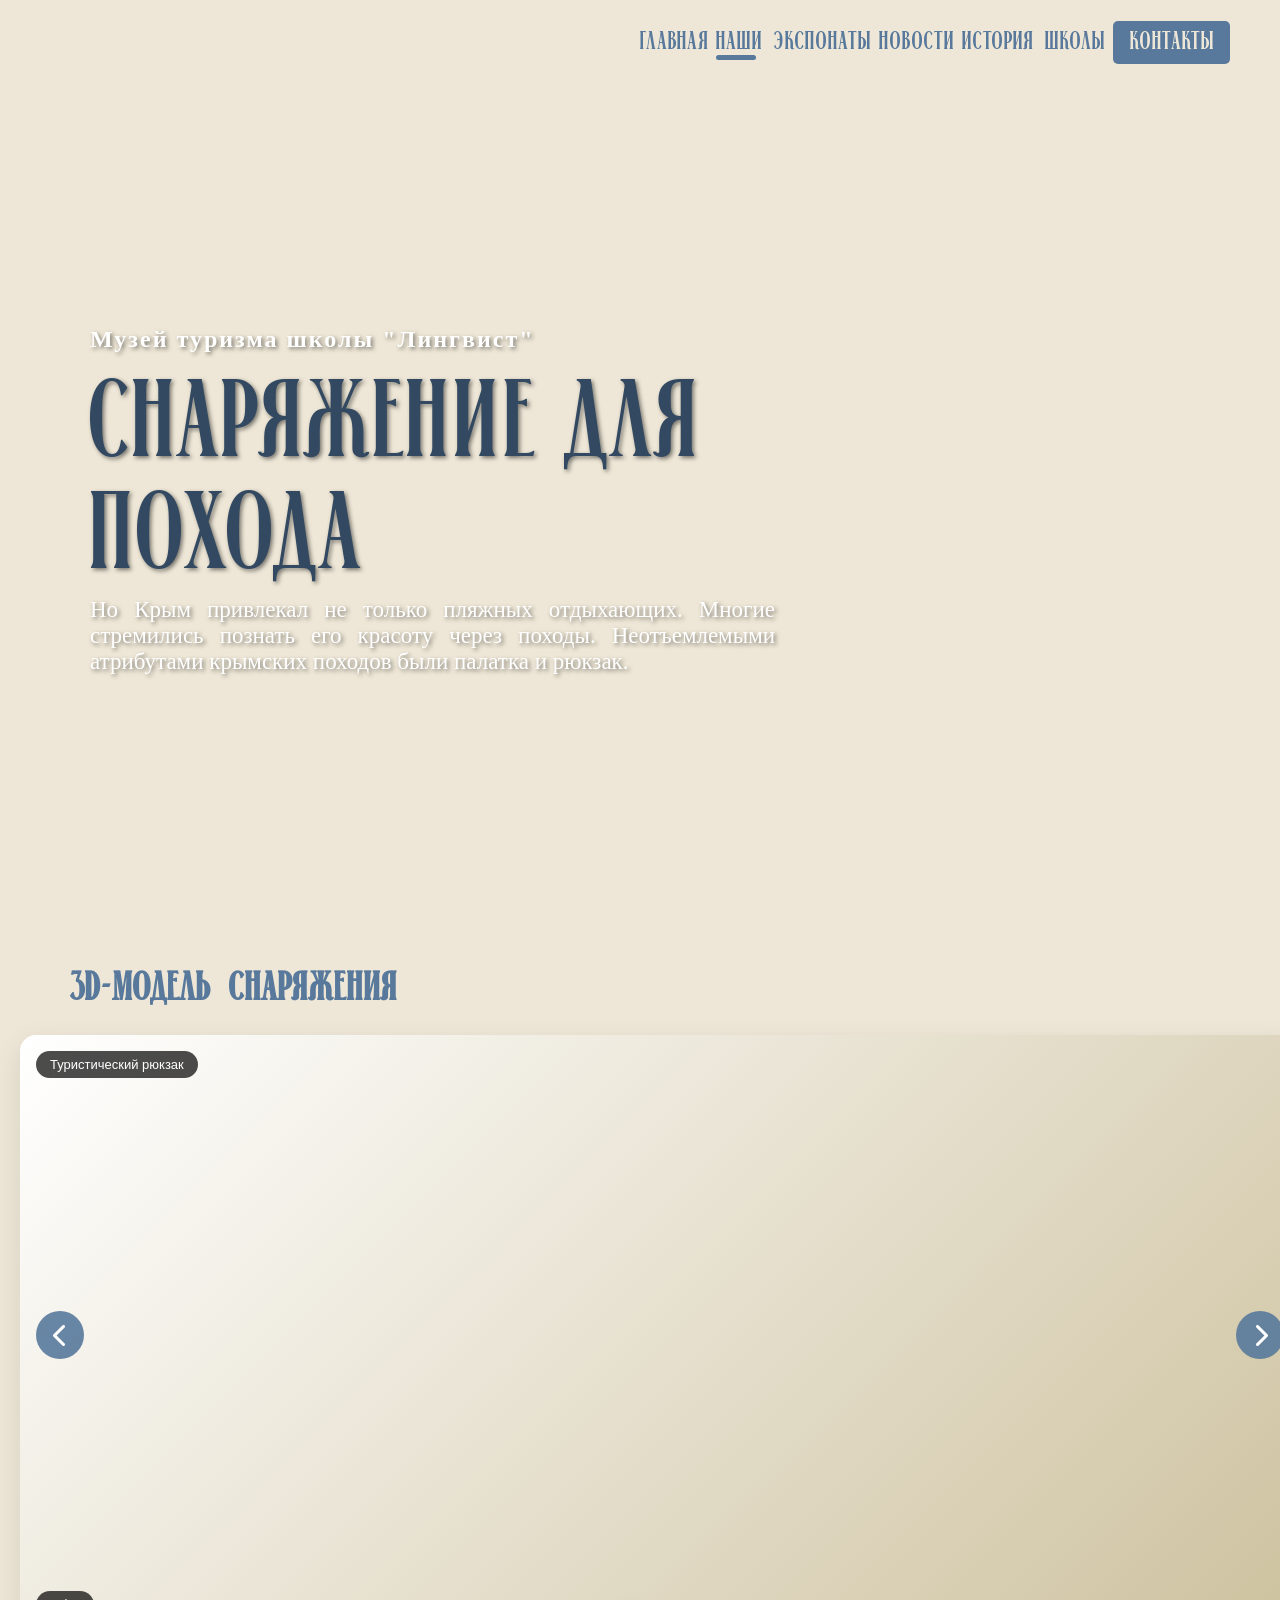
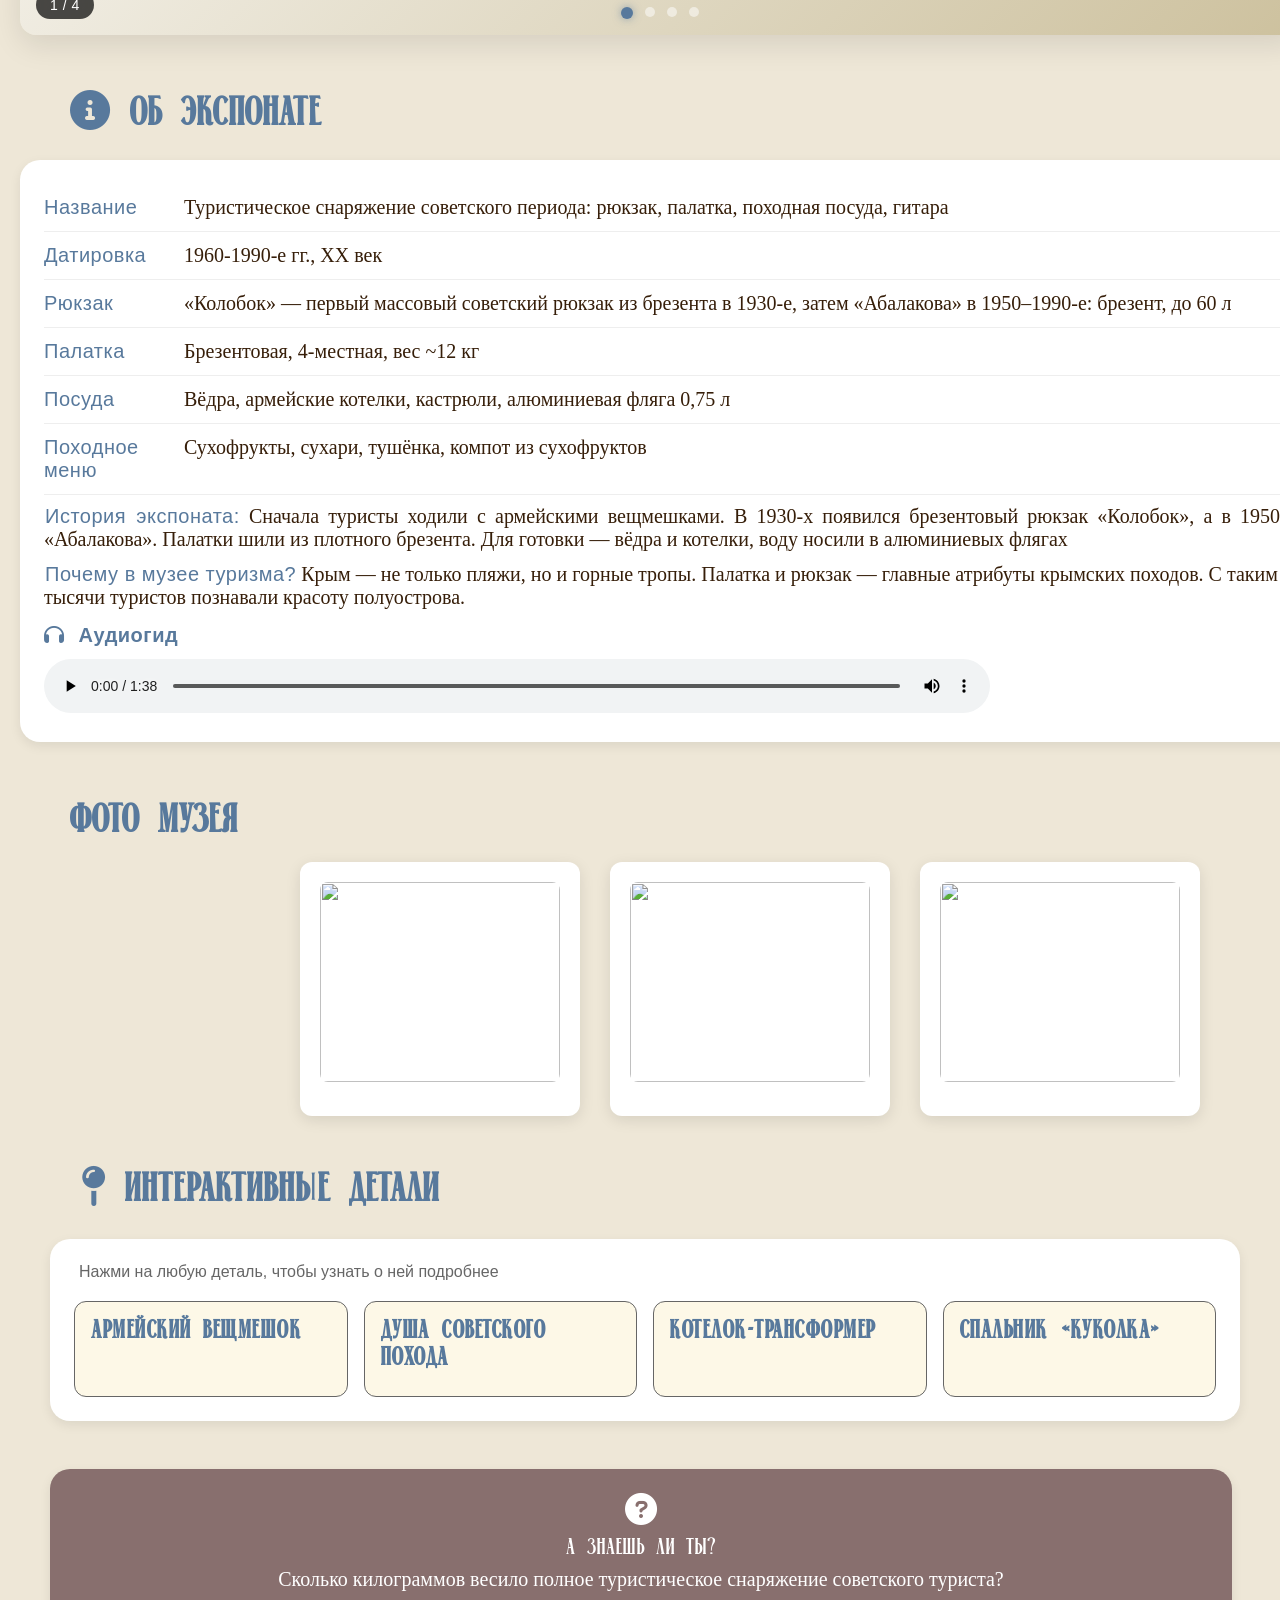
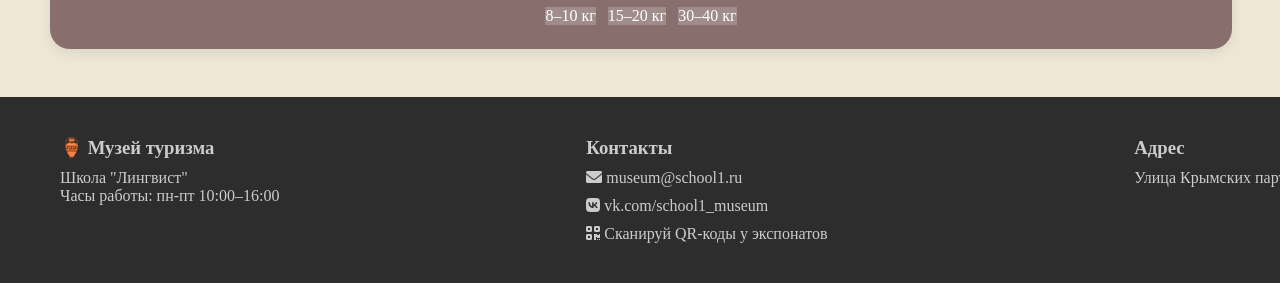
==== commit 4ba4fe8d: "Update backpack.html" ====
--- a/backpack.html
+++ b/backpack.html
@@ -14,10 +14,10 @@
     <title>Музей туризма</title>
     <!-- Font Awesome для иконок -->
     <link rel="stylesheet" href="https://cdnjs.cloudflare.com/ajax/libs/font-awesome/6.0.0-beta3/css/all.min.css">
-    <link rel="stylesheet" href="/css/main.css">
-    <link rel="stylesheet" href="/css/navigation.css">
-    <link rel="stylesheet" href="/css/hotspot.css">
-           <link rel="stylesheet" href="/css/adaptation.css">
+    <link rel="stylesheet" href="css/main.css">
+    <link rel="stylesheet" href="css/navigation.css">
+    <link rel="stylesheet" href="css/hotspot.css">
+           <link rel="stylesheet" href="css/adaptation.css">
 
     
     <style>
@@ -200,7 +200,7 @@
     <div class="mobile-menu" id="mobileMenu">
         <div class="mobile-menu-header">
             <div class="mobile-menu-logo">
-                <img src="img/logo3.png" alt="">
+                <img src="/img/logo3.png" alt="">
             </div>
             <button class="mobile-menu-close" id="closeMenuBtn">
                 <i class="fas fa-times"></i>
@@ -231,7 +231,7 @@
                 <i class="fas fa-bars"></i>
             </button>
             <span class="logo">
-                <img src="img/logo3.png" alt="">
+                <img src="/img/logo3.png" alt="">
             </span>
             <nav>
                 <ul>
@@ -260,9 +260,9 @@
                 </h1>
                 <p>Но Крым привлекал не только пляжных отдыхающих. Многие стремились познать его красоту через походы. Неотъемлемыми атрибутами крымских походов были палатка и рюкзак.</p>
             </div>
-            <img src="img/backpack.jpg" alt="" class="backpack">
+            <img src="/img/backpack.jpg" alt="" class="backpack">
                 <div class="image-wrapper2">
-                    <img src="img/backpack.jpg" alt="" class="backpack1">
+                    <img src="/img/backpack.jpg" alt="" class="backpack1">
                 </div>
         </div>
 
@@ -362,17 +362,17 @@
                     <h2>Фото музея</h2>
                     <div class="exhibits-grid">
                         <div class="exhibit-card">
-                            <img src="img/backpack1.jpg" alt="">
+                            <img src="/img/backpack1.jpg" alt="">
                             <h3></h3>
                             <p></p>
                         </div>
                         <div class="exhibit-card">
-                            <img src="img/backpack2.jpg" alt="">
+                            <img src="/img/backpack2.jpg" alt="">
                             <h3></h3>
                             <p></p>
                         </div>
                         <div class="exhibit-card">
-                            <img src="img/backpack3.jpg" alt="">
+                            <img src="/img/backpack3.jpg" alt="">
                             <h3></h3>
                             <p></p>
                         </div>
--- a/css/main.css
+++ b/css/main.css
@@ -1,6 +1,6 @@
 @font-face{
     font-family: 'SC Jurere';      
-    src: url('fonts/SC Jurere.ttf') format('truetype');
+    src: url('/fonts/SC Jurere.ttf') format('truetype');
     font-weight: normal;              
     font-style: normal;               
 }
@@ -40,7 +40,7 @@
 
 .hero {
     min-height: 100vh;
-    background-image: url('img/back.jpg');
+    background-image: url('/img/back.jpg');
     background-repeat: no-repeat;
     background-size: contain;  /*или cover  */
     background-position: center;
@@ -191,7 +191,7 @@
 }
 .photos {
     width: 100%;
-    background-image: url('img/back copy.jpg');
+    background-image: url('/img/back copy.jpg');
     background-position: top 30px center;  /* Сдвигаем вниз на 30px */
     background-repeat: no-repeat;
     padding: 0;
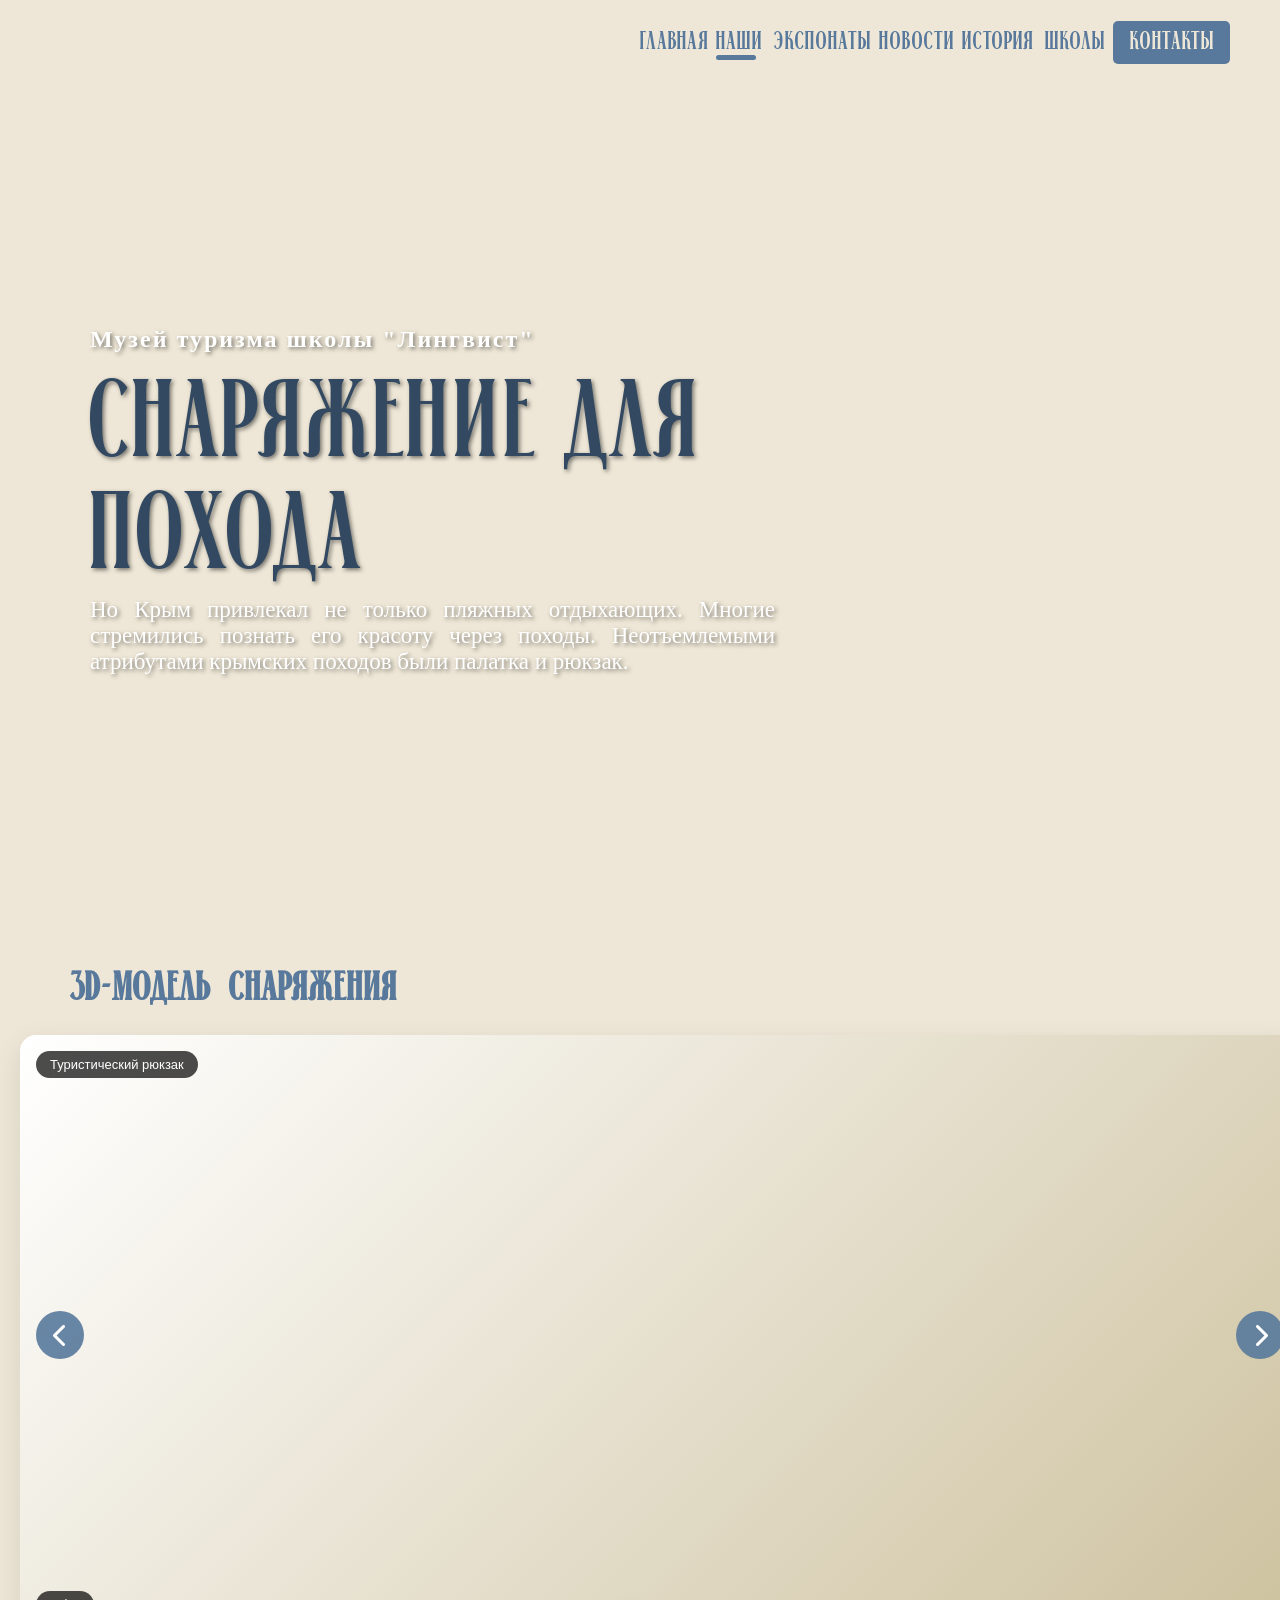
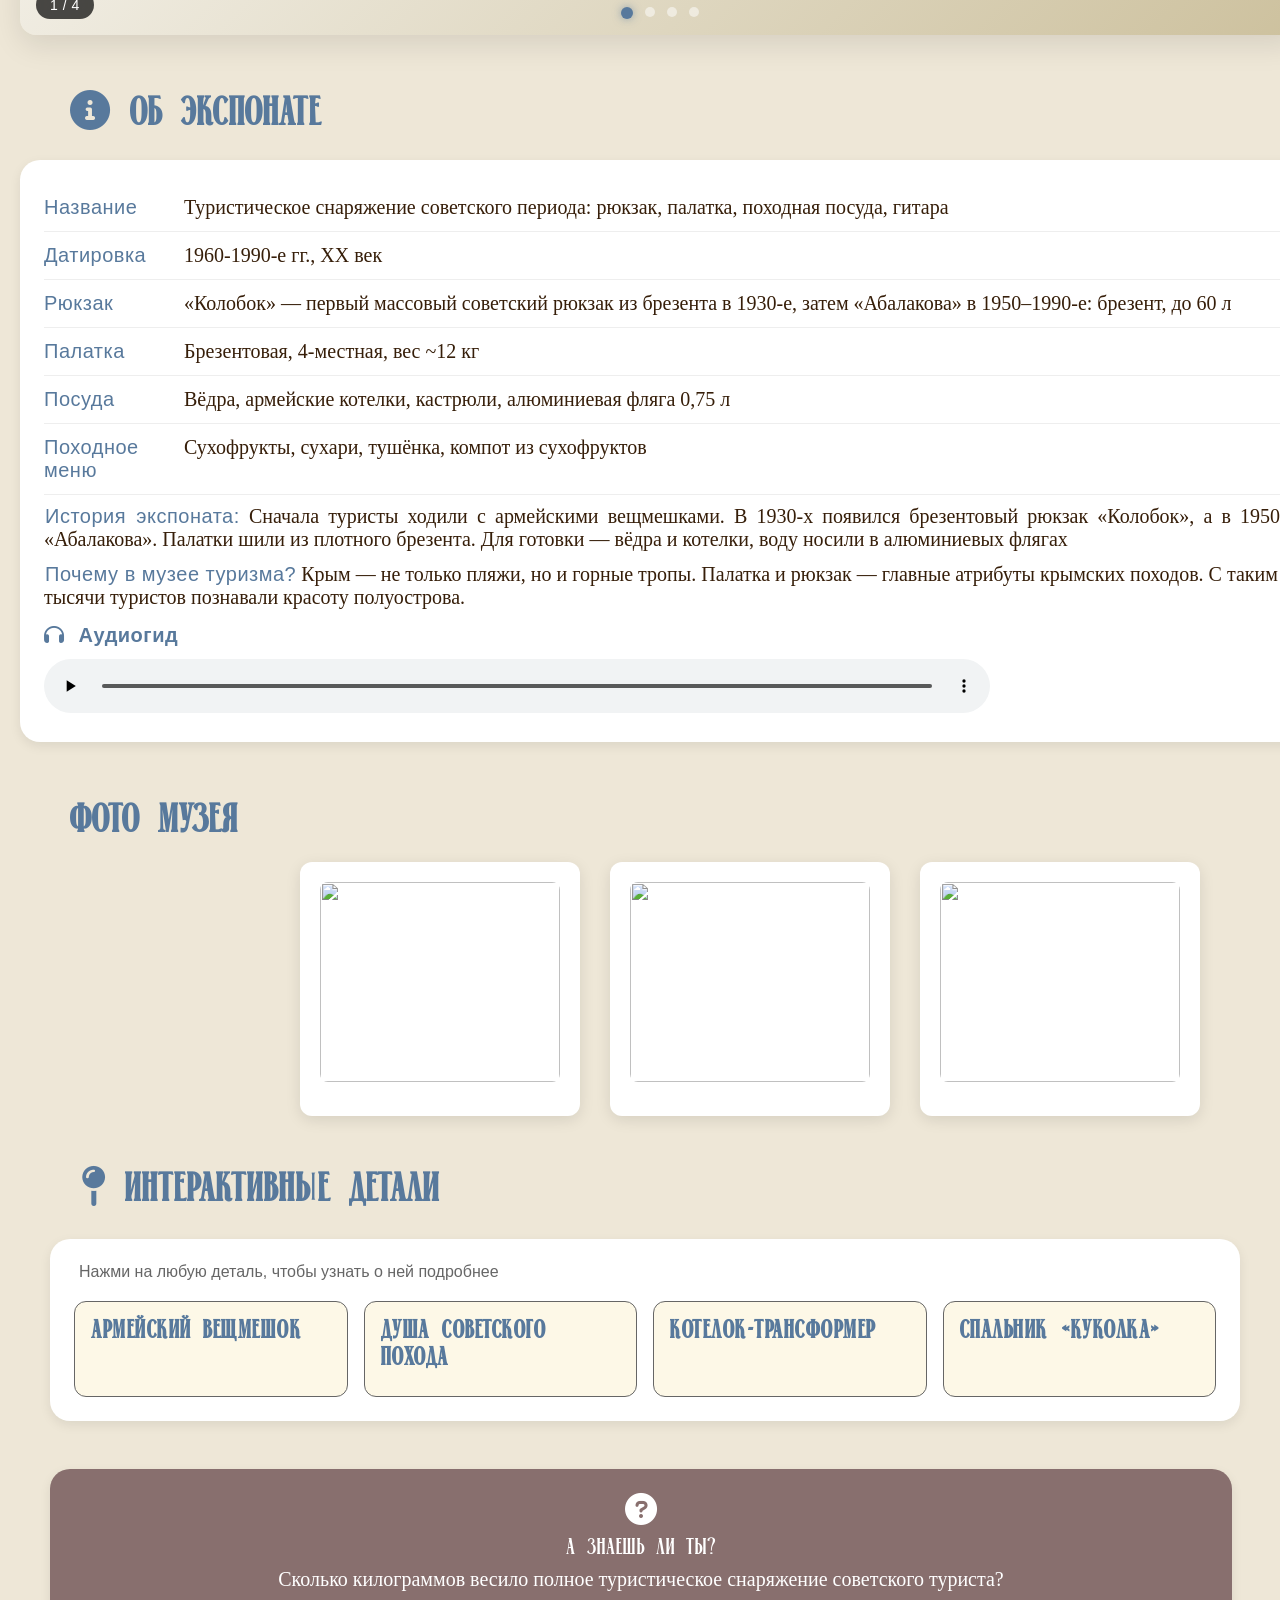
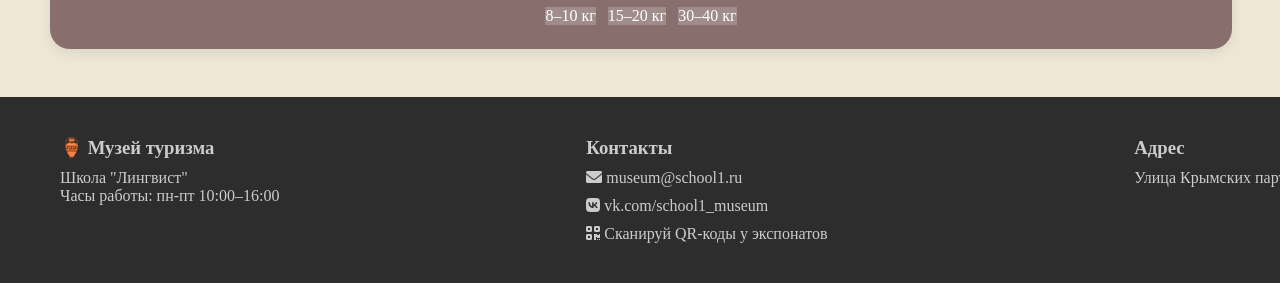
==== commit b9d7289d: "Update backpack.html" ====
--- a/backpack.html
+++ b/backpack.html
@@ -200,7 +200,7 @@
     <div class="mobile-menu" id="mobileMenu">
         <div class="mobile-menu-header">
             <div class="mobile-menu-logo">
-                <img src="/img/logo3.png" alt="">
+                <img src="img/logo3.png" alt="">
             </div>
             <button class="mobile-menu-close" id="closeMenuBtn">
                 <i class="fas fa-times"></i>
@@ -231,7 +231,7 @@
                 <i class="fas fa-bars"></i>
             </button>
             <span class="logo">
-                <img src="/img/logo3.png" alt="">
+                <img src="img/logo3.png" alt="">
             </span>
             <nav>
                 <ul>
@@ -260,9 +260,9 @@
                 </h1>
                 <p>Но Крым привлекал не только пляжных отдыхающих. Многие стремились познать его красоту через походы. Неотъемлемыми атрибутами крымских походов были палатка и рюкзак.</p>
             </div>
-            <img src="/img/backpack.jpg" alt="" class="backpack">
+            <img src="img/backpack.jpg" alt="" class="backpack">
                 <div class="image-wrapper2">
-                    <img src="/img/backpack.jpg" alt="" class="backpack1">
+                    <img src="img/backpack.jpg" alt="" class="backpack1">
                 </div>
         </div>
 
@@ -362,17 +362,17 @@
                     <h2>Фото музея</h2>
                     <div class="exhibits-grid">
                         <div class="exhibit-card">
-                            <img src="/img/backpack1.jpg" alt="">
+                            <img src="img/backpack1.jpg" alt="">
                             <h3></h3>
                             <p></p>
                         </div>
                         <div class="exhibit-card">
-                            <img src="/img/backpack2.jpg" alt="">
+                            <img src="img/backpack2.jpg" alt="">
                             <h3></h3>
                             <p></p>
                         </div>
                         <div class="exhibit-card">
-                            <img src="/img/backpack3.jpg" alt="">
+                            <img src="img/backpack3.jpg" alt="">
                             <h3></h3>
                             <p></p>
                         </div>
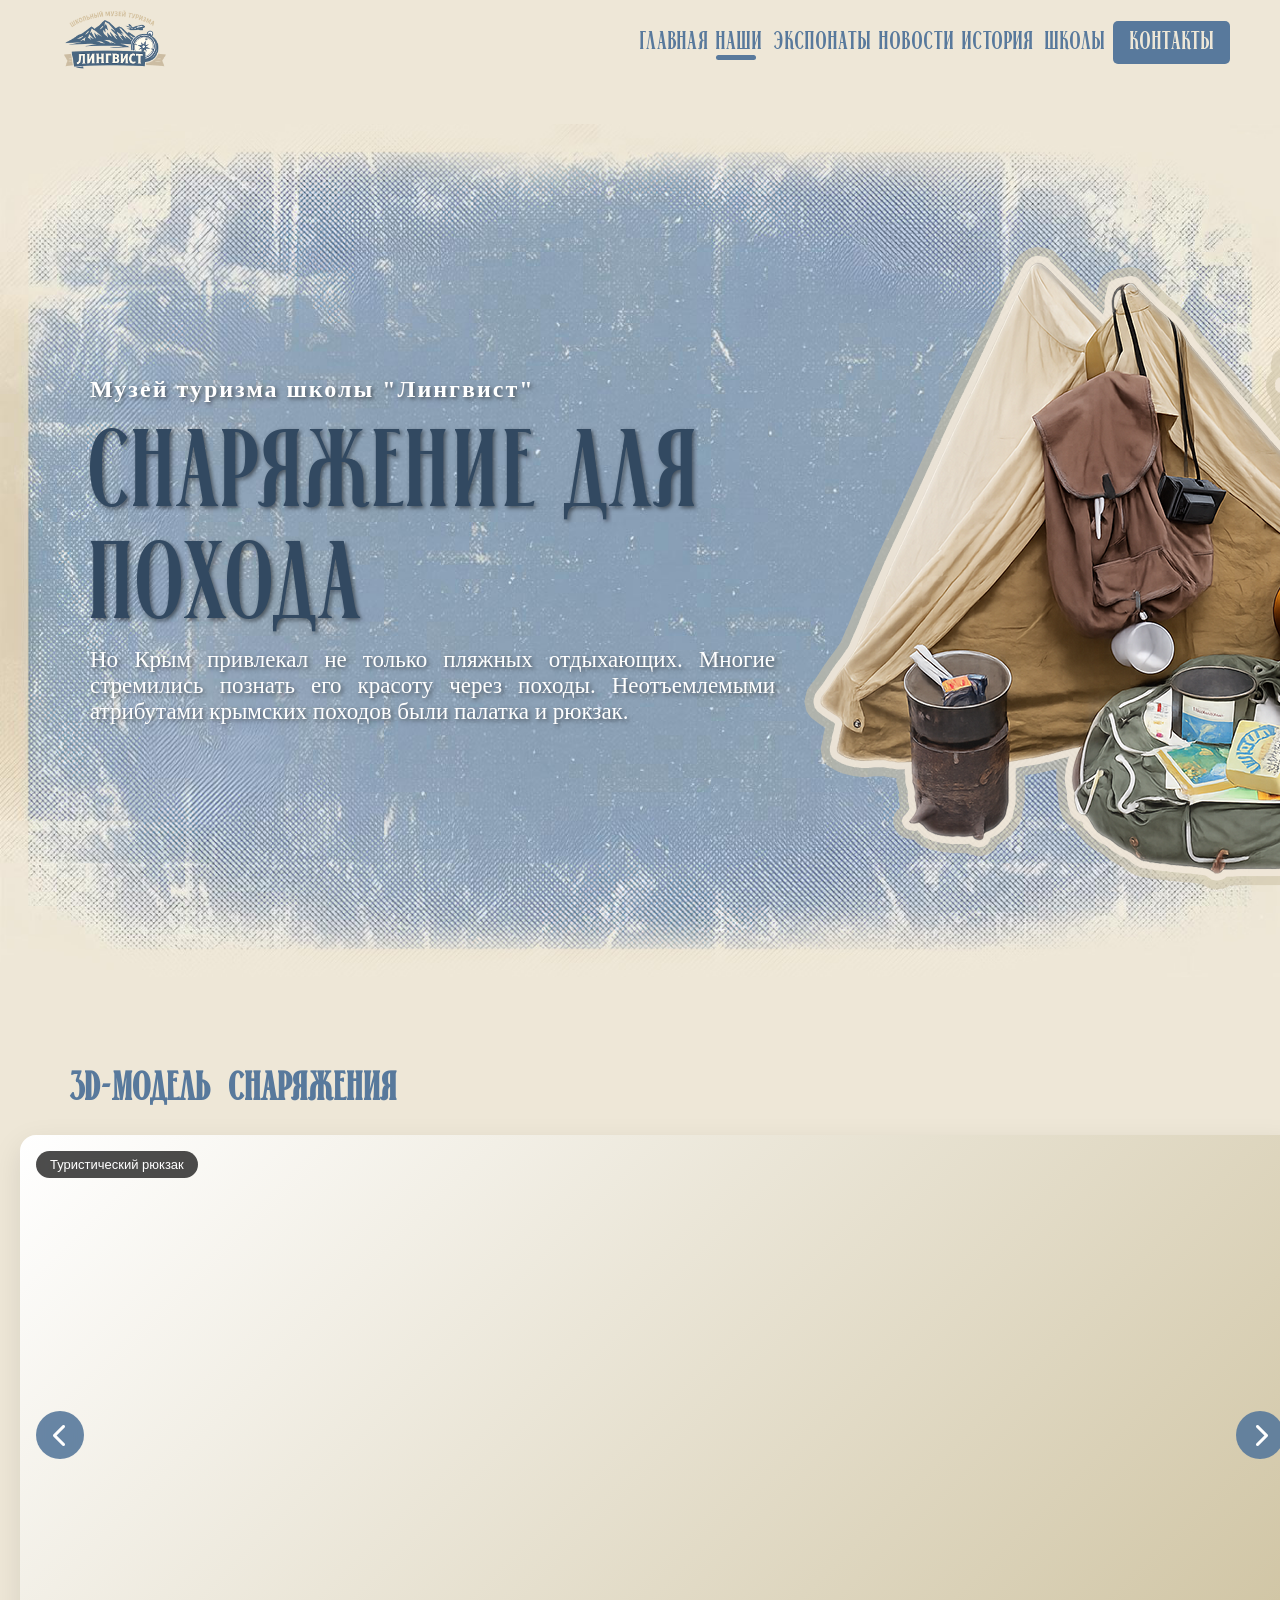
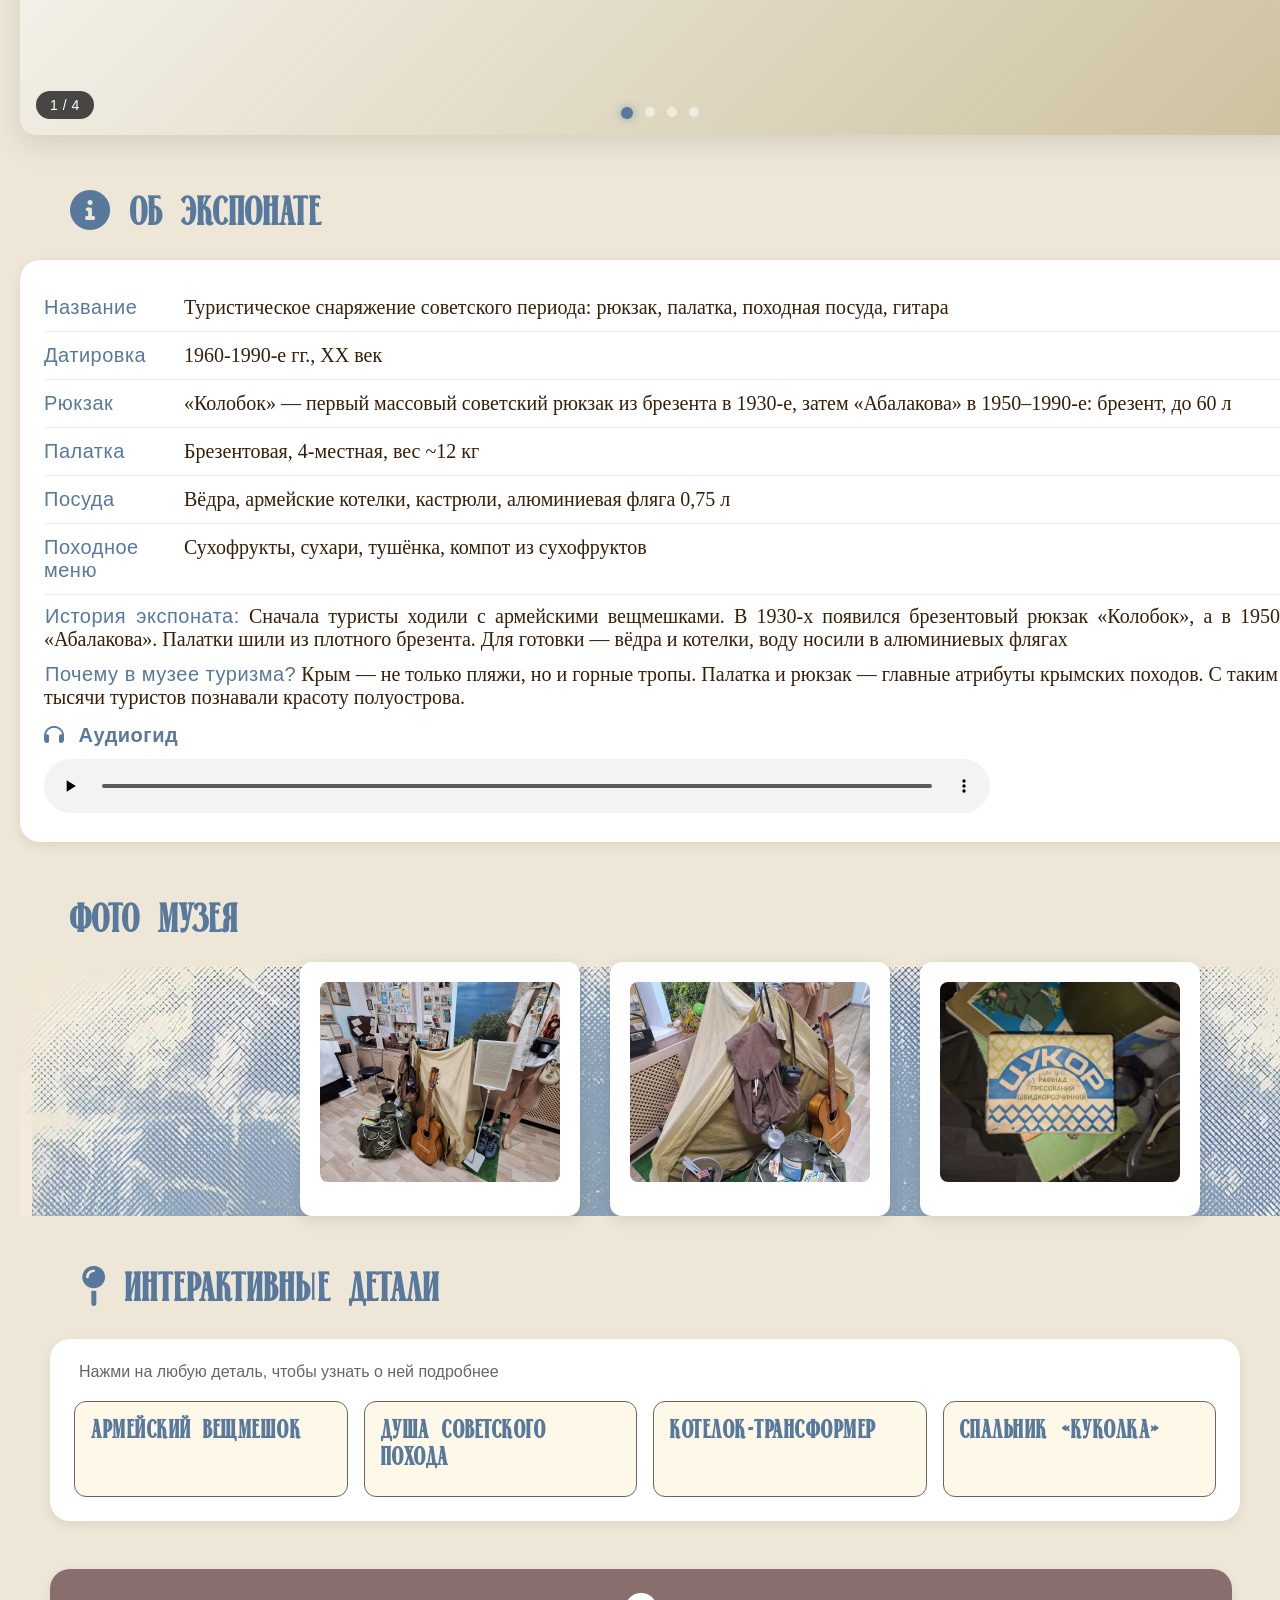
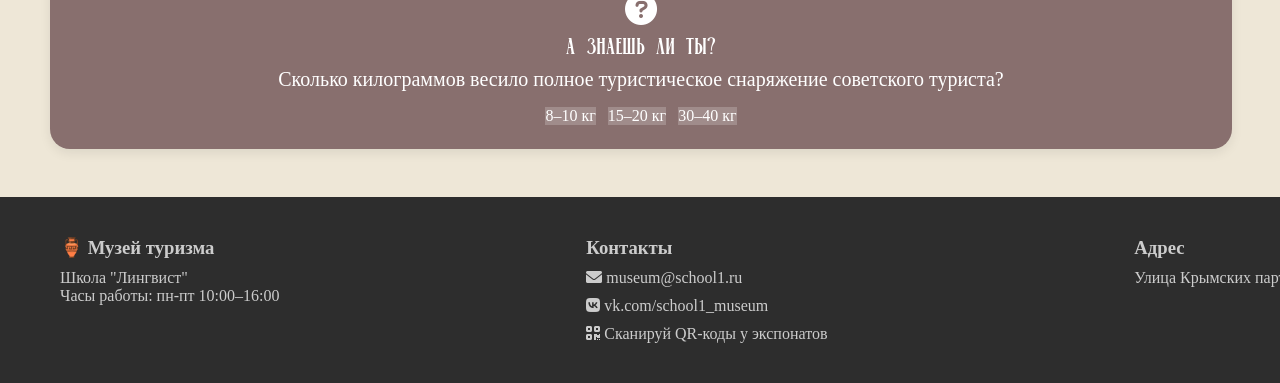
==== commit 016fb9a6: "Update backpack.html" ====
--- a/backpack.html
+++ b/backpack.html
@@ -212,7 +212,7 @@
                 <li class="active">
                     <a href="#" class="has-dropdown">Наши экспонаты <i class="fas fa-chevron-down"></i></a>
                     <ul class="mobile-dropdown">
-                        <li><a href="amphora.html">Фрагмент амфоры</a></li>
+                        <li><a href="index.html">Фрагмент амфоры</a></li>
                         <li><a href="umbrella.html">Японский зонт</a></li>
                         <li><a href="drum.html">Пионерский барабан</a></li>
                         <li><a href="#1">Снаряжение для похода</a></li>
--- a/css/main.css
+++ b/css/main.css
@@ -1,6 +1,6 @@
 @font-face{
     font-family: 'SC Jurere';      
-    src: url('/fonts/SC Jurere.ttf') format('truetype');
+    src: url('../fonts/SC Jurere.ttf') format('truetype');
     font-weight: normal;              
     font-style: normal;               
 }
@@ -40,7 +40,7 @@
 
 .hero {
     min-height: 100vh;
-    background-image: url('/img/back.jpg');
+    background-image: url('../img/back.jpg');
     background-repeat: no-repeat;
     background-size: contain;  /*или cover  */
     background-position: center;
@@ -191,7 +191,7 @@
 }
 .photos {
     width: 100%;
-    background-image: url('/img/back copy.jpg');
+    background-image: url('../img/back copy.jpg');
     background-position: top 30px center;  /* Сдвигаем вниз на 30px */
     background-repeat: no-repeat;
     padding: 0;
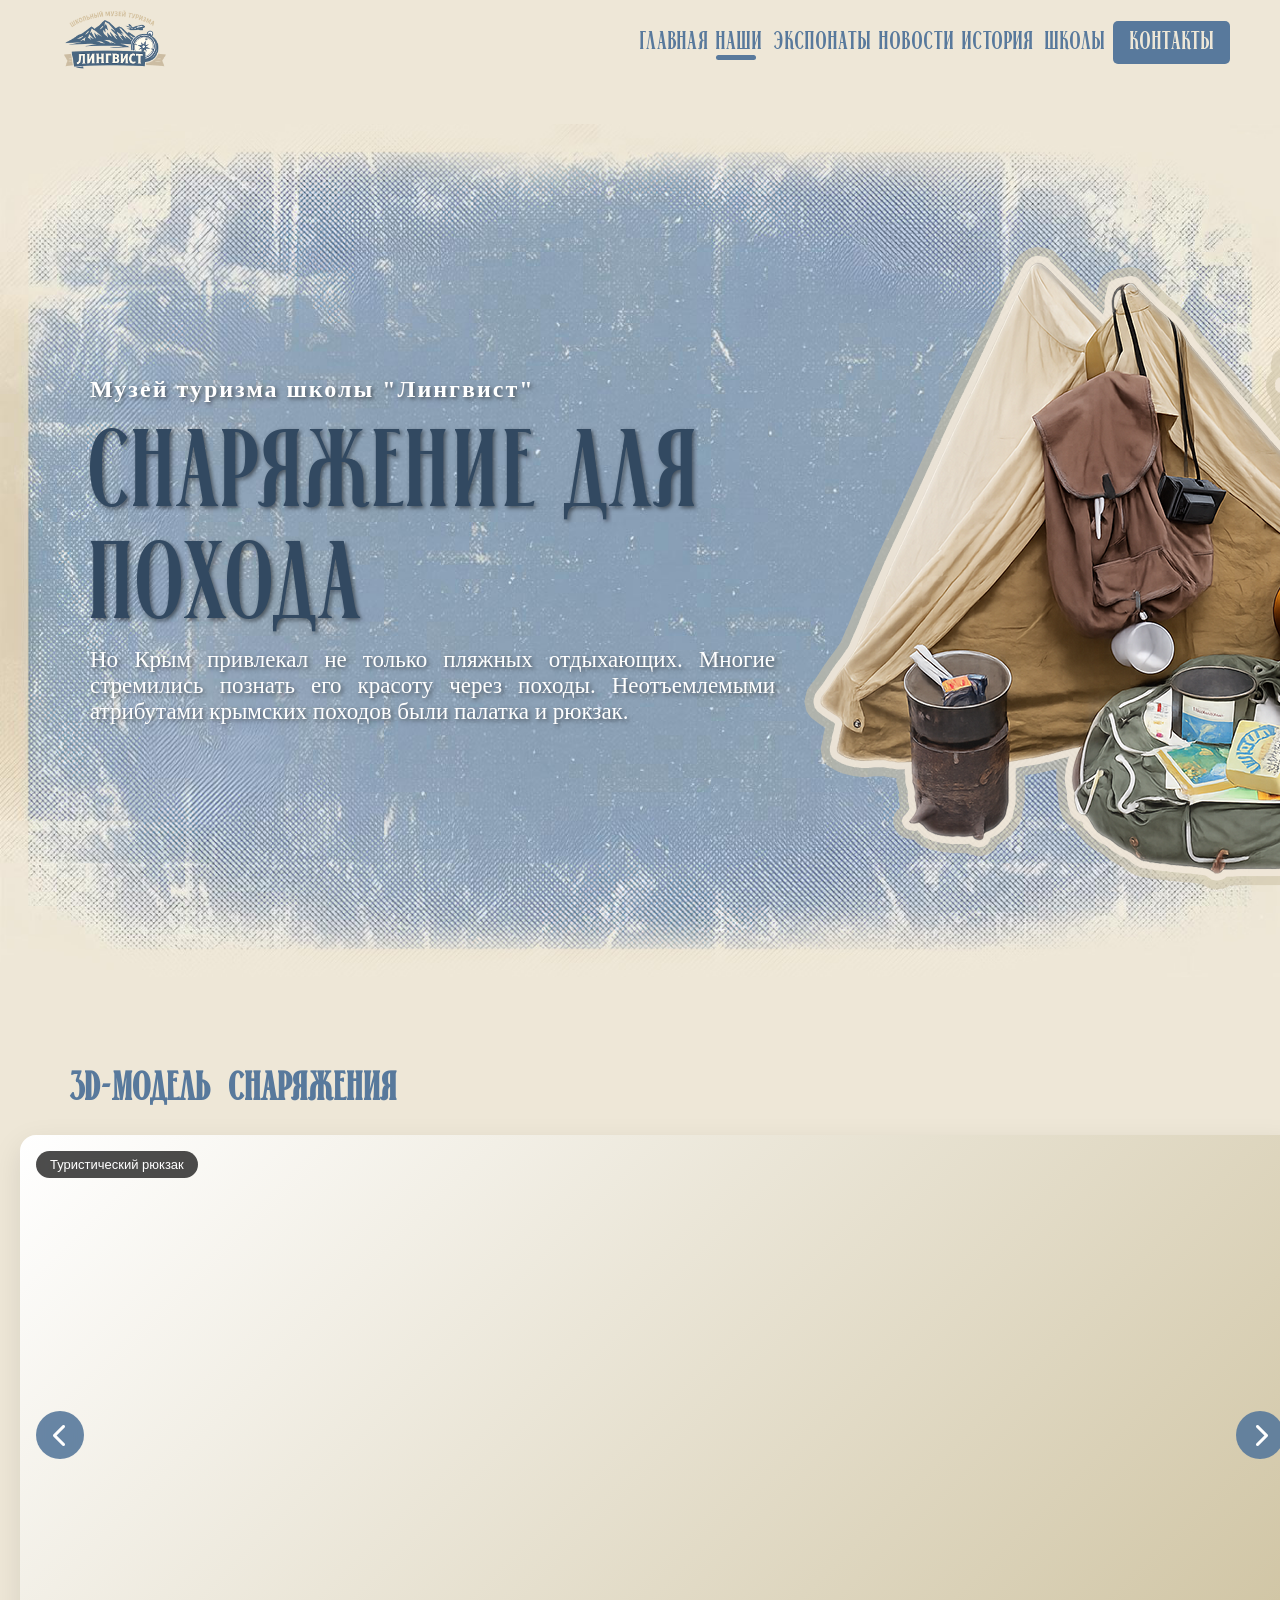
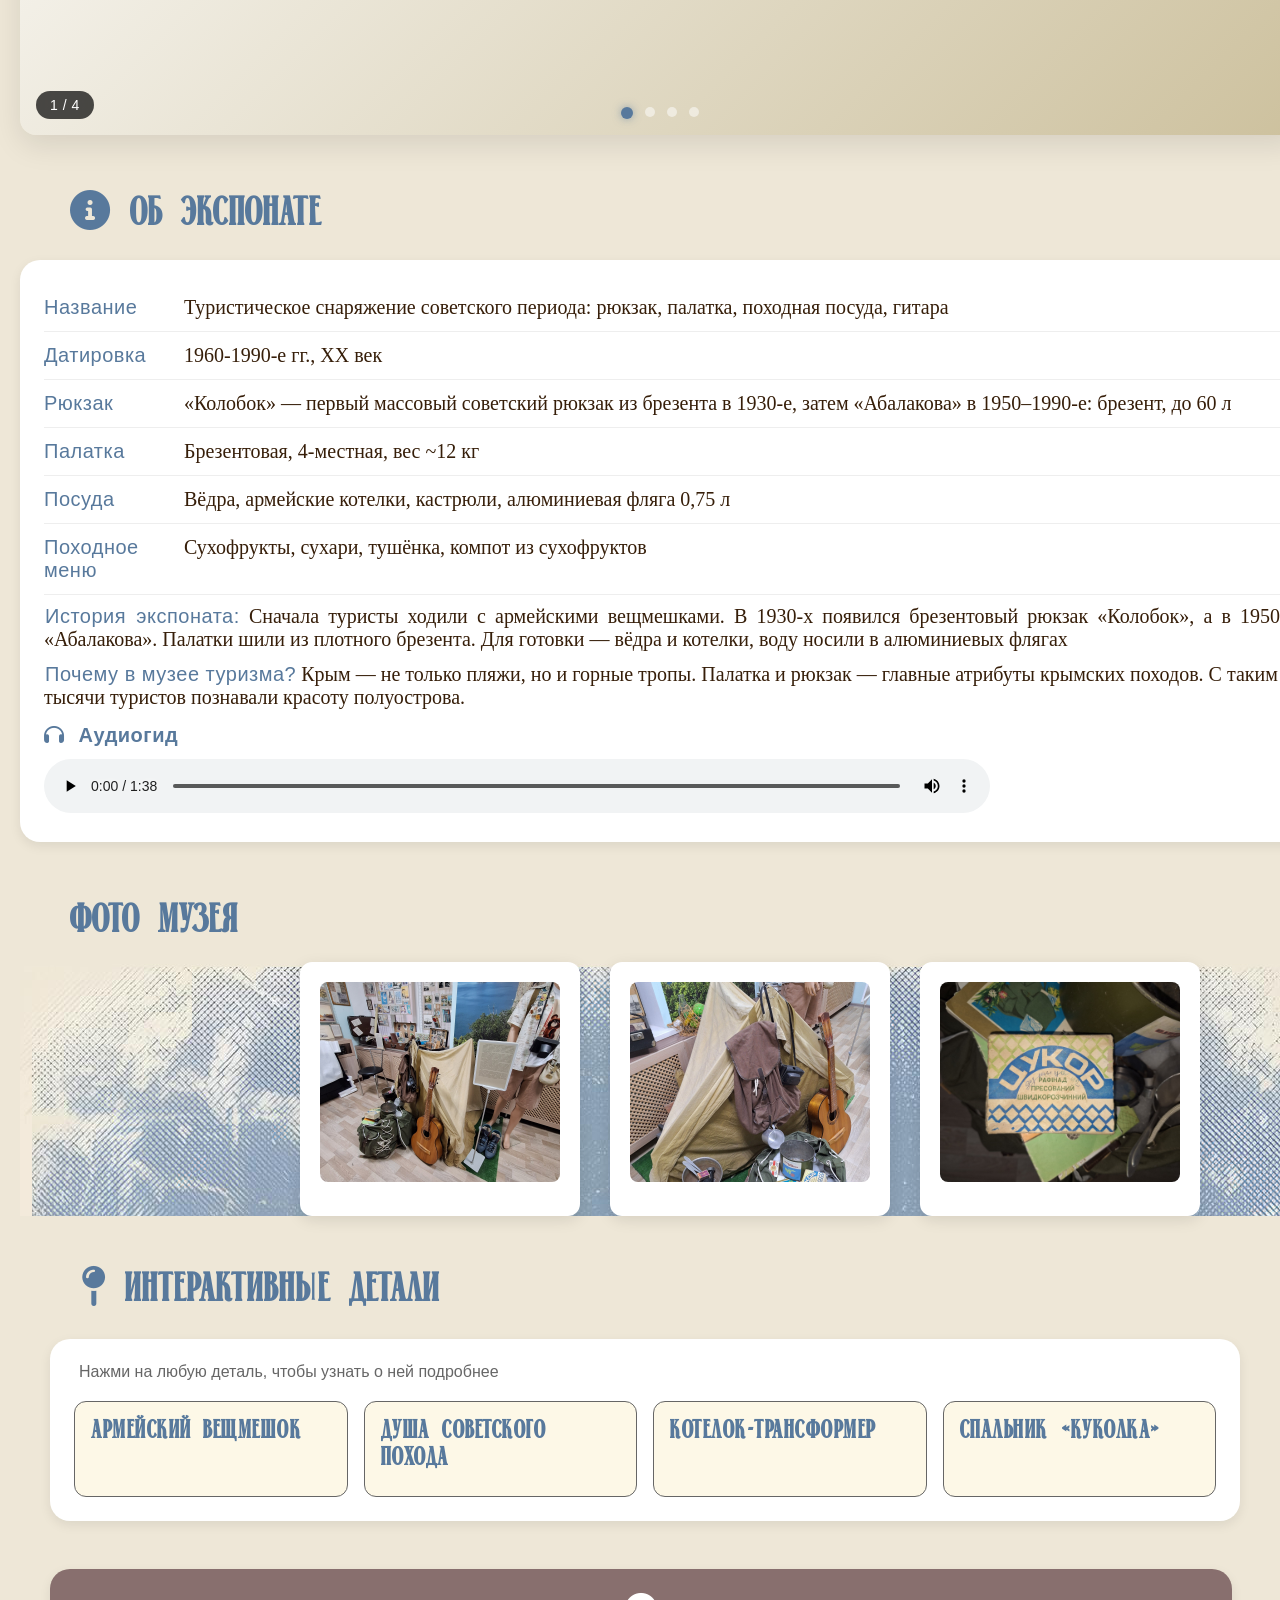
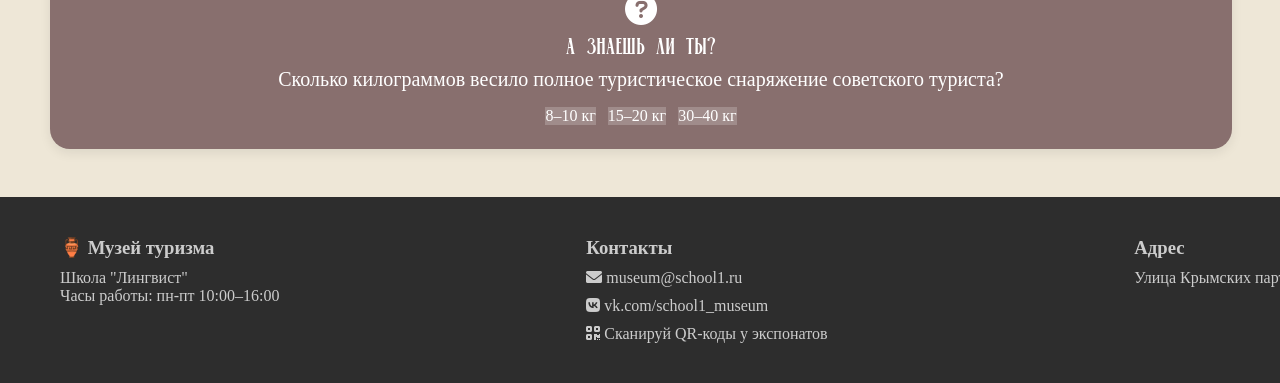
==== commit 89a6935e: "Update backpack.html" ====
--- a/backpack.html
+++ b/backpack.html
@@ -17,8 +17,8 @@
     <link rel="stylesheet" href="css/main.css">
     <link rel="stylesheet" href="css/navigation.css">
     <link rel="stylesheet" href="css/hotspot.css">
-           <link rel="stylesheet" href="css/adaptation.css">
-
+    <link rel="stylesheet" href="css/adaptation.css">
+    <link rel="manifest" href="/linguist_exhibits/manifest.json">
     
     <style>
         /* Дополнительные стили для элегантного переключения моделей */
@@ -773,5 +773,16 @@
         });
     }
 </script>
+<script>
+        if ('serviceWorker' in navigator) {
+            navigator.serviceWorker.register('sw.js')
+                .then(registration => {
+                    console.log('✅ Service Worker зарегистрирован:', registration);
+                })
+                .catch(error => {
+                    console.log('❌ Ошибка регистрации Service Worker:', error);
+                });
+        }
+ </script>
 </body>
 </html>
--- a/css/main.css
+++ b/css/main.css
@@ -111,7 +111,7 @@
 }
 
 .hero--info p{
-    font-family: Impact,'Anton',;
+    font-family: 'Impact','Anton';
     font-weight: 50;
     font-size: 23px;
     margin-left: 20px;
@@ -356,7 +356,7 @@
     width: 100px;
     font-weight: 600;
     color: #58799c;
-    font-family: Impact,'Anton', 'Franklin Gothic Medium', 'Arial Narrow', Arial, sans-serif;
+    font-family: 'Impact','Anton', 'Franklin Gothic Medium', 'Arial Narrow', Arial, sans-serif;
     font-size: 20px;
     font-weight: 200;
     letter-spacing: 0.5px;
@@ -371,7 +371,7 @@
     width: 100px;
     font-weight: 600;
     color: #58799c;
-    font-family: Impact,'Anton', 'Franklin Gothic Medium', 'Arial Narrow', Arial, sans-serif;
+    font-family: 'Impact','Anton', 'Franklin Gothic Medium', 'Arial Narrow', Arial, sans-serif;
     font-size: 20px;
     font-weight: 200;
     letter-spacing: 0.5px;
@@ -388,7 +388,7 @@
 .audio-player{
     margin-top: 15px;
     color:#58799c;
-    font-family: Impact, 'Anton', 'Franklin Gothic Medium', 'Arial Narrow', Arial, sans-serif;
+    font-family: 'Impact', 'Anton', 'Franklin Gothic Medium', 'Arial Narrow', Arial, sans-serif;
     font-size: 20px;
     font-weight: 200;
     letter-spacing: 0.5px;
--- a/css/adaptation.css
+++ b/css/adaptation.css
@@ -346,7 +346,7 @@
         margin-top: 20px;
         font-size: 16px;
         text-align: center;
-        font-family: Impact;
+        font-family: Impact, 'Anton';
         font-weight: 50;
         color: #fff;
         text-shadow: 2px 2px 4px rgba(0, 0, 0, 0.5);
@@ -357,7 +357,7 @@
         margin-top: 20px;
         font-size: 16px;
         text-align: center;
-        font-family: Impact;
+        font-family: Impact, 'Anton';
         font-weight: 50;
         color: #fff;
         text-shadow: 2px 2px 4px rgba(0, 0, 0, 0.5);
@@ -368,7 +368,7 @@
         margin-top: 20px;
         font-size: 16px;
         text-align: center;
-        font-family: Impact;
+        font-family: Impact, 'Anton';
         font-weight: 50;
         color: #fff;
         text-shadow: 2px 2px 4px rgba(0, 0, 0, 0.5);
